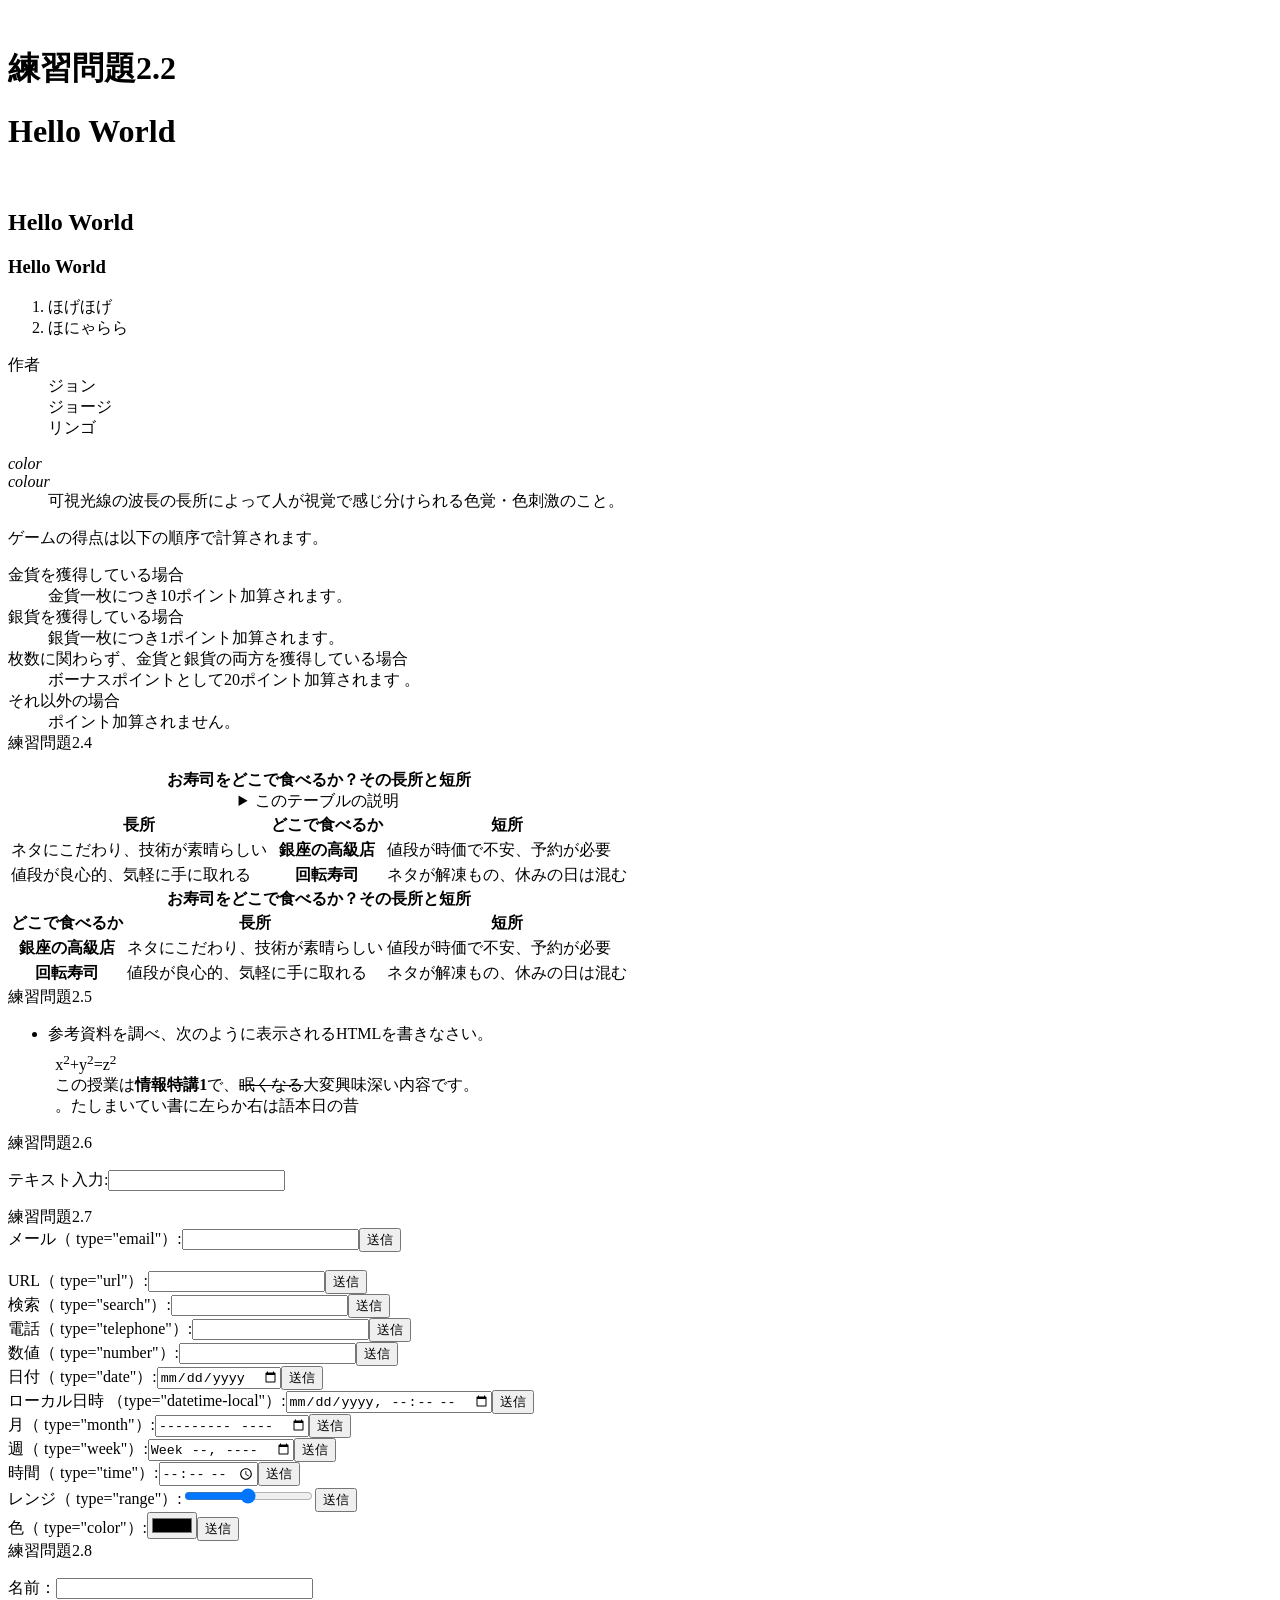
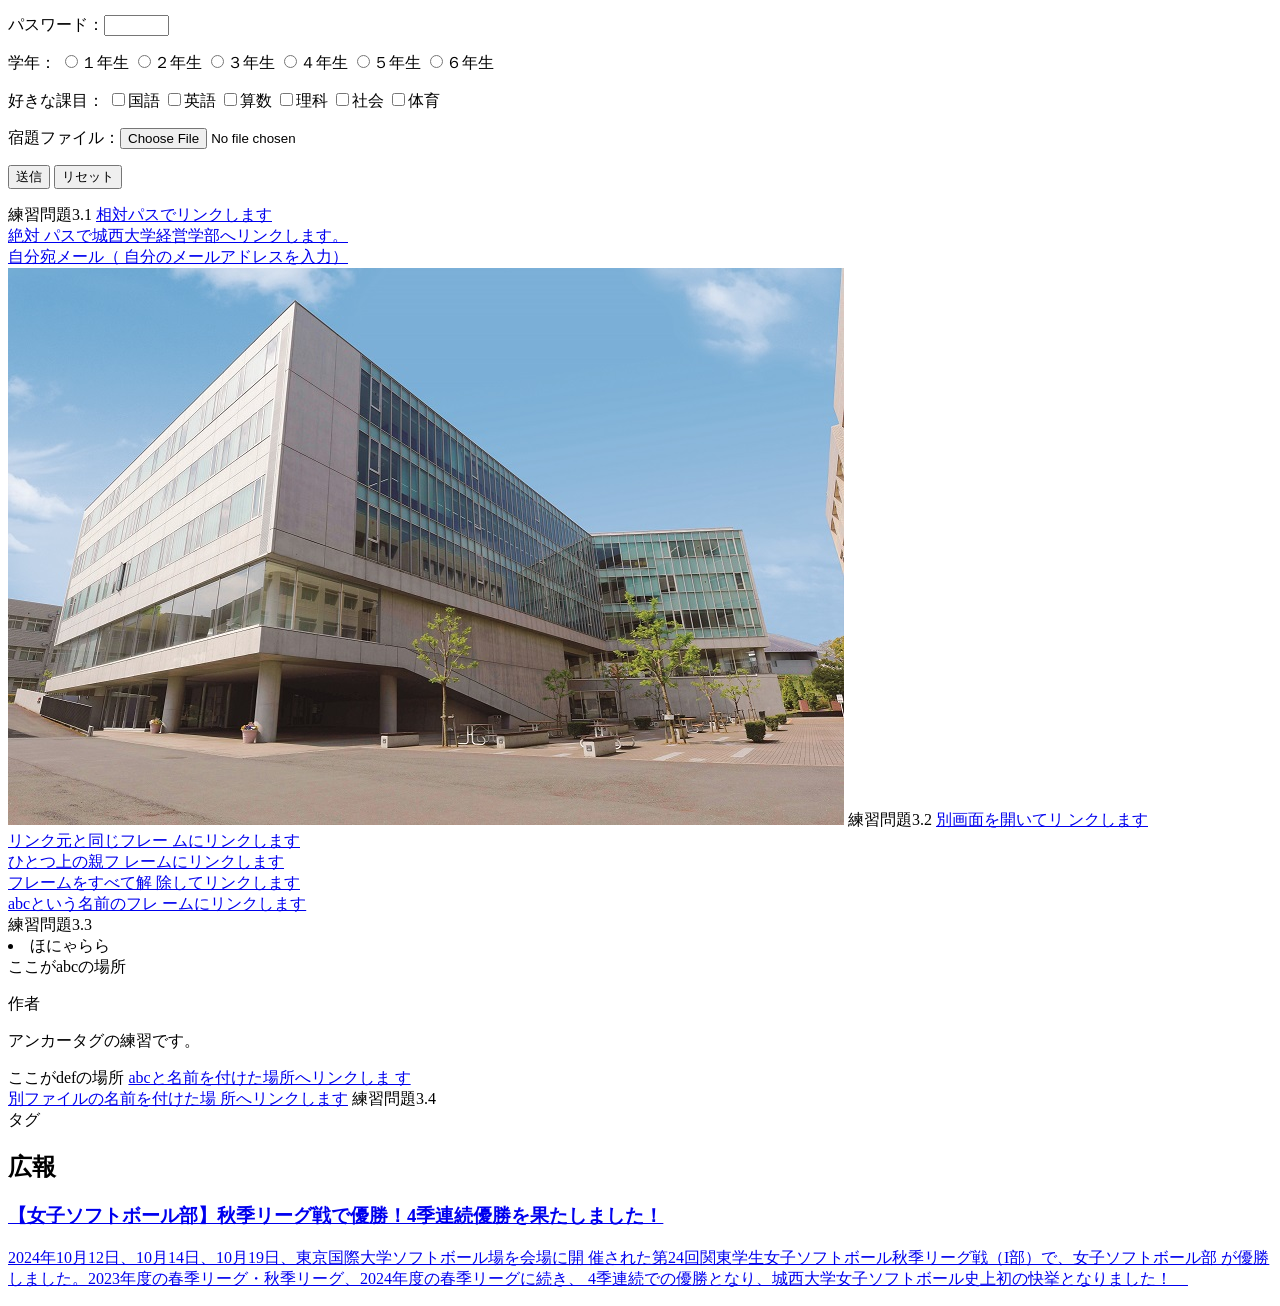
==== index.html @ 6200f210 "Update index.html" ====
<!DOCTYPE html>

<html lang="ja">

<head>

<meta charset="UTF-8">

    <title>Web開発の練習1</title>

</head>

  <body><!--文字の大きさの練習-->
<h1>練習問題2.2</h1>
    <h1>Hello World</h1>
  <h2>Hello World</h2>
<h3>Hello World</h3>
    <ol>
      <li>ほげほげ</li>
      <li>ほにゃらら</li>
  
    </ol>
      <dl>
<dt>作者</dt>    
<dd>ジョン</dd>
<dd>ジョージ</dd>
<dd>リンゴ</dd>
</dl>  
      
<dl>  
<dt lang="ja><dfn>色</dfn></dt>
<dt lang="en-US"><dfn>color</dfn></dt>
<dt lang="en-GB"><dfn>colour</dfn></dt>
<dd>可視光線の波長の長所によって人が視覚で感じ分けられる色覚・色刺激のこと。</dd>
</dl>
<p>ゲームの得点は以下の順序で計算されます。
</p>
<dl>
<dt>金貨を獲得している場合</dt>
<dd>金貨一枚につき10ポイント加算されます。
</dd>
<dt>銀貨を獲得している場合</dt>
<dd>銀貨一枚につき1ポイント加算されます。</dd>
<dt>枚数に関わらず、金貨と銀貨の両方を獲得している場合</dt>
<dd>ボーナスポイントとして20ポイント加算されます
    。</dd>
<dt>それ以外の場合</dt>
<dd>ポイント加算されません。</dd>
    
 <hl>練習問題2.4</hl>   
</dl> 
<table>
<caption>
<strong>お寿司をどこで食べるか？その長所と短所</strong>
<details>
<summary>このテーブルの説明</summary>
<p>以下のテーブルでは、2番目のカラムに寿司店のタイプが入れられ
ています。その左側にそのようなタイプのお店でお寿司を食べる場合
の長所が、右側に短所が入れられています。</p>
</details>
</caption>
<thead>
<tr><th>長所</th><th>どこで食べるか</th><th>短所</th></tr>
</thead>
<tbody>
<tr><td>ネタにこだわり、技術が素晴らしい</td><th>銀座の高級店
</th><td>値段が時価で不安、予約が必要</td></tr>
<tr><td>値段が良心的、気軽に手に取れる</td><th>回転寿司
</th><td>ネタが解凍もの、休みの日は混む</td></tr>
</tbody>
 </table>
<table>
<caption>
<strong>お寿司をどこで食べるか？その長所と短所</strong>
</caption>
<thead>
<tr><th>どこで食べるか</th><th>長所</th><th>短所
</th></tr>
</thead>
<tbody>
<tr><th>銀座の高級店</th><td>ネタにこだわり、技術が素晴らしい</td><td>値段が時価で不安、予約が必要</td></tr>
<tr><th>回転寿司</th><td>値段が良心的、気軽に手に取れる</td><td>ネタが解凍もの、休みの日は混む</td></tr>
</tbody>
</table>
      
<hl>練習問題2.5</hl>
<ul>
<li>参考資料を調べ、次のように表示されるHTMLを書きなさい。
<p
style="margin:1ex">x<sup>2</sup>+y<sup>2</sup>=z<sup>2</sup>    
<br>    
この授業は<b>情報特講1</b>で、<s>眠くなる</s>大変興味深い内容です。<br>
<bdo dir="rtl">昔の日本語は右から左に書いていました。</bdo></p>
</li>
</ul>
<!DOCTYPE html>
<html lang-"ja">
<head>
<meta charest="utf-8">
    
<litle>練習問題2.6</litle>   
</head>
<body>
<p>テキスト入力:<input type="text"></p>
    
<hl>練習問題2.7</hl>
<form action="xxx.php" method="post"><label>メール（
type="email"）:<input type="email" 
name="email"></label><input type="submit" value="送信
"></form>
<br>
<form action="xxx.php" method="post"><label>URL（
type="url"）:<input type="url" name="url"></label><input 
type="submit" value="送信"></form>
<form action="xxx.php" method="post"><label>検索（
type="search"）:<input type="search" 
name="search"></label><input type="submit" value="送信
"></form>
<form action="xxx.php" method="post"><label>電話（
type="telephone"）:<input type="tel" 
name="tel"></label><input type="submit" value="送信
"></form>
<form action="xxx.php" method="post"><label>数値（
type="number"）:<input type="number" 
name="number"></label><input type="submit" value="送信
"></form>
<form action="xxx.php" method="post"><label>日付（
type="date"）:<input type="date" 
name="date"></label><input type="submit" value="送信
"></form>
<form action="xxx.php" method="post"><label>ローカル日時
（type="datetime-local"）:<input type="datetime-local" 
name="datetime-local"></label><input type="submit" 
value="送信"></form>
<form action="xxx.php" method="post"><label>月（
type="month"）:<input type="month" 
name="month"></label><input type="submit" value="送信
"></form>
<form action="xxx.php" method="post"><label>週（
type="week"）:<input type="week" 
name="week"></label><input type="submit" value="送信
"></form>
<form action="xxx.php" method="post"><label>時間（
type="time"）:<input type="time" 
name="time"></label><input type="submit" value="送信
"></form>
<form action="xxx.php" method="post"><label>レンジ（
type="range"）:<input type="range" 
name="range"></label><input type="submit" value="送信
"></form>
<form action="xxx.php" method="post"><label>色（
type="color"）:<input type="color" 
name="color"></label><input type="submit" value="送信
"></form>
    
<hl>練習問題2.8</hl>
<p><label>名前：<input type="text" name="name" size="30" maxlength="20"></label></p>
<p><label>パスワード：<input type="password" name="pass" size="6" 
maxlength="4"></label></p>
<p>学年：
<label><input type="radio" name="gakunen" value="1">１年生</label>
<label><input type="radio" name="gakunen" value="2">２年生</label>
<label><input type="radio" name="gakunen" value="3">３年生</label>
<label><input type="radio" name="gakunen" value="4">４年生</label>
<label><input type="radio" name="gakunen" value="5">５年生</label>
<label><input type="radio" name="gakunen" value="6">６年生</label>
</p>
<p>好きな課目：
<label><input type="checkbox" name="kamoku" value="kokugo">国語</label>
<label><input type="checkbox" name="kamoku" value="eigo">英語</label>
<label><input type="checkbox" name="kamoku" value="sansu">算数</label>
<label><input type="checkbox" name="kamoku" value="rika">理科</label>
<label><input type="checkbox" name="kamoku" value="syakai">社会</label>
<label><input type="checkbox" name="kamoku" value="taiiku">体育</label>
</p>
<p><label>宿題ファイル：<input type="file" name="syukudai"></label></p>
<p>
<input type="submit" value="送信">
<input type="reset" value="リセット">
</p> 

<hl>練習問題3.1</hl>
<a href="a.html">相対パスでリンクします</a><br>
<a href=https://www.josai.ac.jp/management/>絶対
パスで城西大学経営学部へリンクします。</a><br>
<a href="mailto:zm26218@josai.ac.jp">自分宛メール（
自分のメールアドレスを入力）</a><br>
<a href="https://www.josai.ac.jp/management/">
<img src="./image/keiei_small.jpg" alt=“城西大学経営
学部"></a>
    
<hl>練習問題3.2</hl>
<a href="a.html" target="_blank">別画面を開いてリ
ンクします</a><br>
<a href="a.html" target="_self">リンク元と同じフレー
ムにリンクします</a><br>
<a href="a.html" target="_parent">ひとつ上の親フ
レームにリンクします</a><br>
<a href="a.html" target="_top">フレームをすべて解
除してリンクします</a><br>
<a href="a.html" target="abc">abcという名前のフレ
ームにリンクします</a><br>
    
<hl>練習問題3.3</hl>
<li>ほにゃらら</li>
 </ol>
<a id="abc">ここがabcの場所</a>
 <dl>
 <dt>作者</dt>
<p>アンカータグの練習です。</p>
 
<a id="def">ここがdefの場所</a>
<a href="#abc">abcと名前を付けた場所へリンクしま
す</a><br>
<a href="a.html#def">別ファイルの名前を付けた場
所へリンクします</a>  
     

<hl>練習問題3.4</hl>
<aside class="ad">
<a>タグ
<h1>広報</h1>
<a href="https://www.josai.ac.jp/tjp/news/nid00000293/">
<section>
<h1> 【女子ソフトボール部】秋季リーグ戦で優勝！4季連続優勝を果たしました！
</h1>
<p>2024年10月12日、10月14日、10月19日、東京国際大学ソフトボール場を会場に開
催された第24回関東学生女子ソフトボール秋季リーグ戦（I部）で、女子ソフトボール部
が優勝しました。2023年度の春季リーグ・秋季リーグ、2024年度の春季リーグに続き、
4季連続での優勝となり、城西大学女子ソフトボール史上初の快挙となりました！


     


    

    
 </body>
  </html>
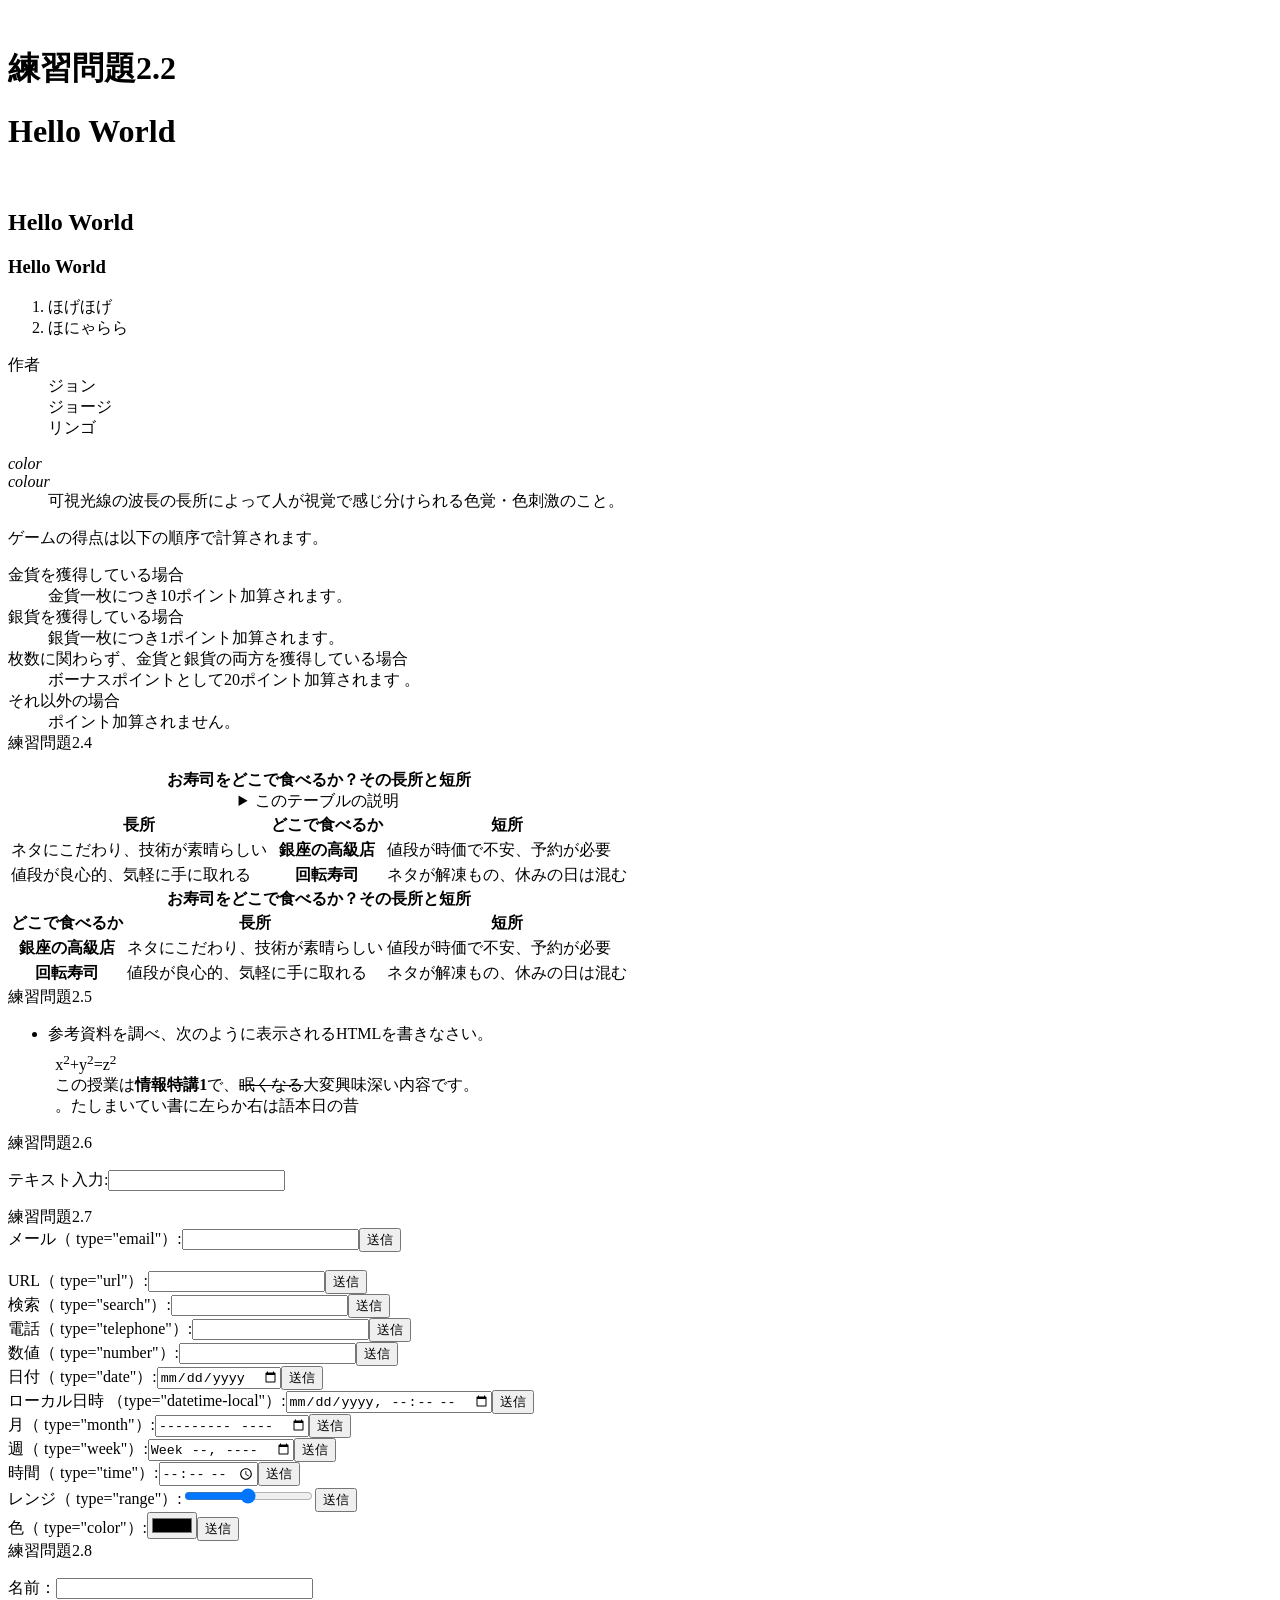
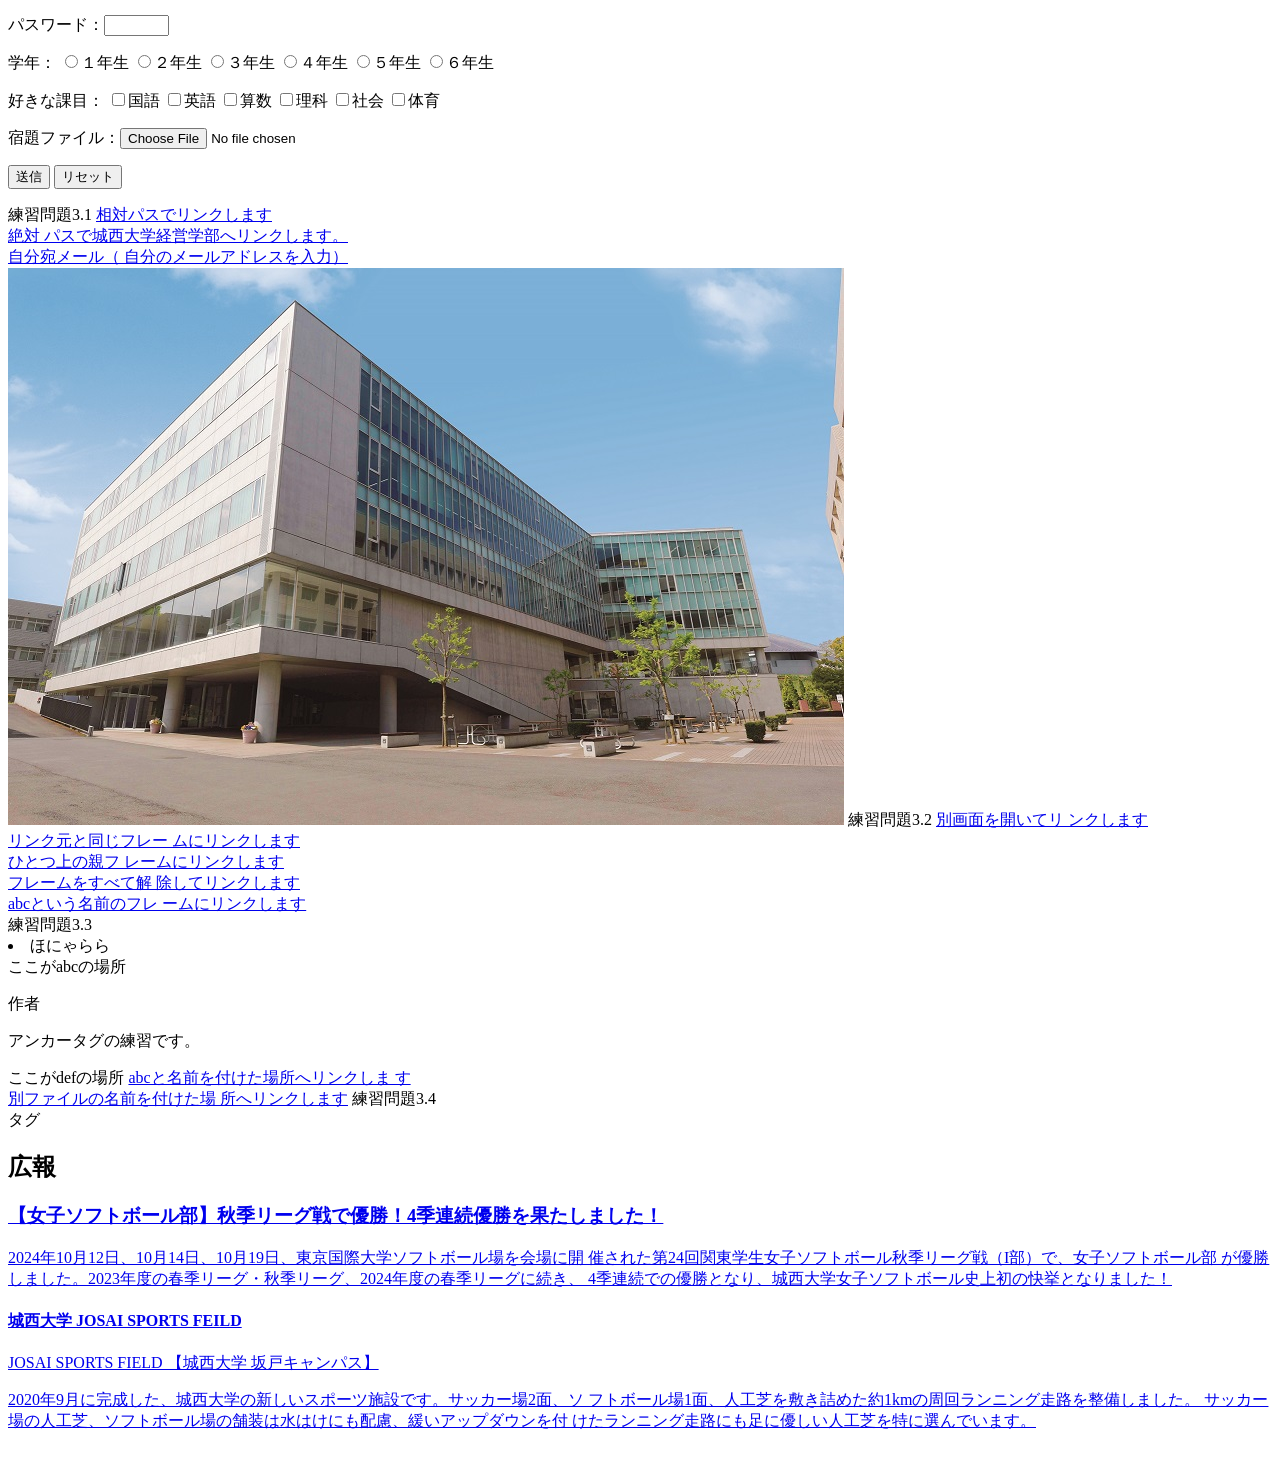
==== commit 4b584b93: "Update index.html" ====
--- a/index.html
+++ b/index.html
@@ -228,7 +228,16 @@
 催された第24回関東学生女子ソフトボール秋季リーグ戦（I部）で、女子ソフトボール部
 が優勝しました。2023年度の春季リーグ・秋季リーグ、2024年度の春季リーグに続き、
 4季連続での優勝となり、城西大学女子ソフトボール史上初の快挙となりました！
-
+<a href="https://www.josai.ac.jp/about/facility/shimokawara/">
+<section>
+<h1>城西大学 JOSAI SPORTS FEILD </h1>
+<p> JOSAI SPORTS FIELD 【城西大学 坂戸キャンパス】</p>
+<p> 2020年9月に完成した、城西大学の新しいスポーツ施設です。サッカー場2面、ソ
+フトボール場1面、人工芝を敷き詰めた約1kmの周回ランニング走路を整備しました。
+サッカー場の人工芝、ソフトボール場の舗装は水はけにも配慮、緩いアップダウンを付
+けたランニング走路にも足に優しい人工芝を特に選んでいます。 </p>
+</section></a>
+</aside>
 
      
 
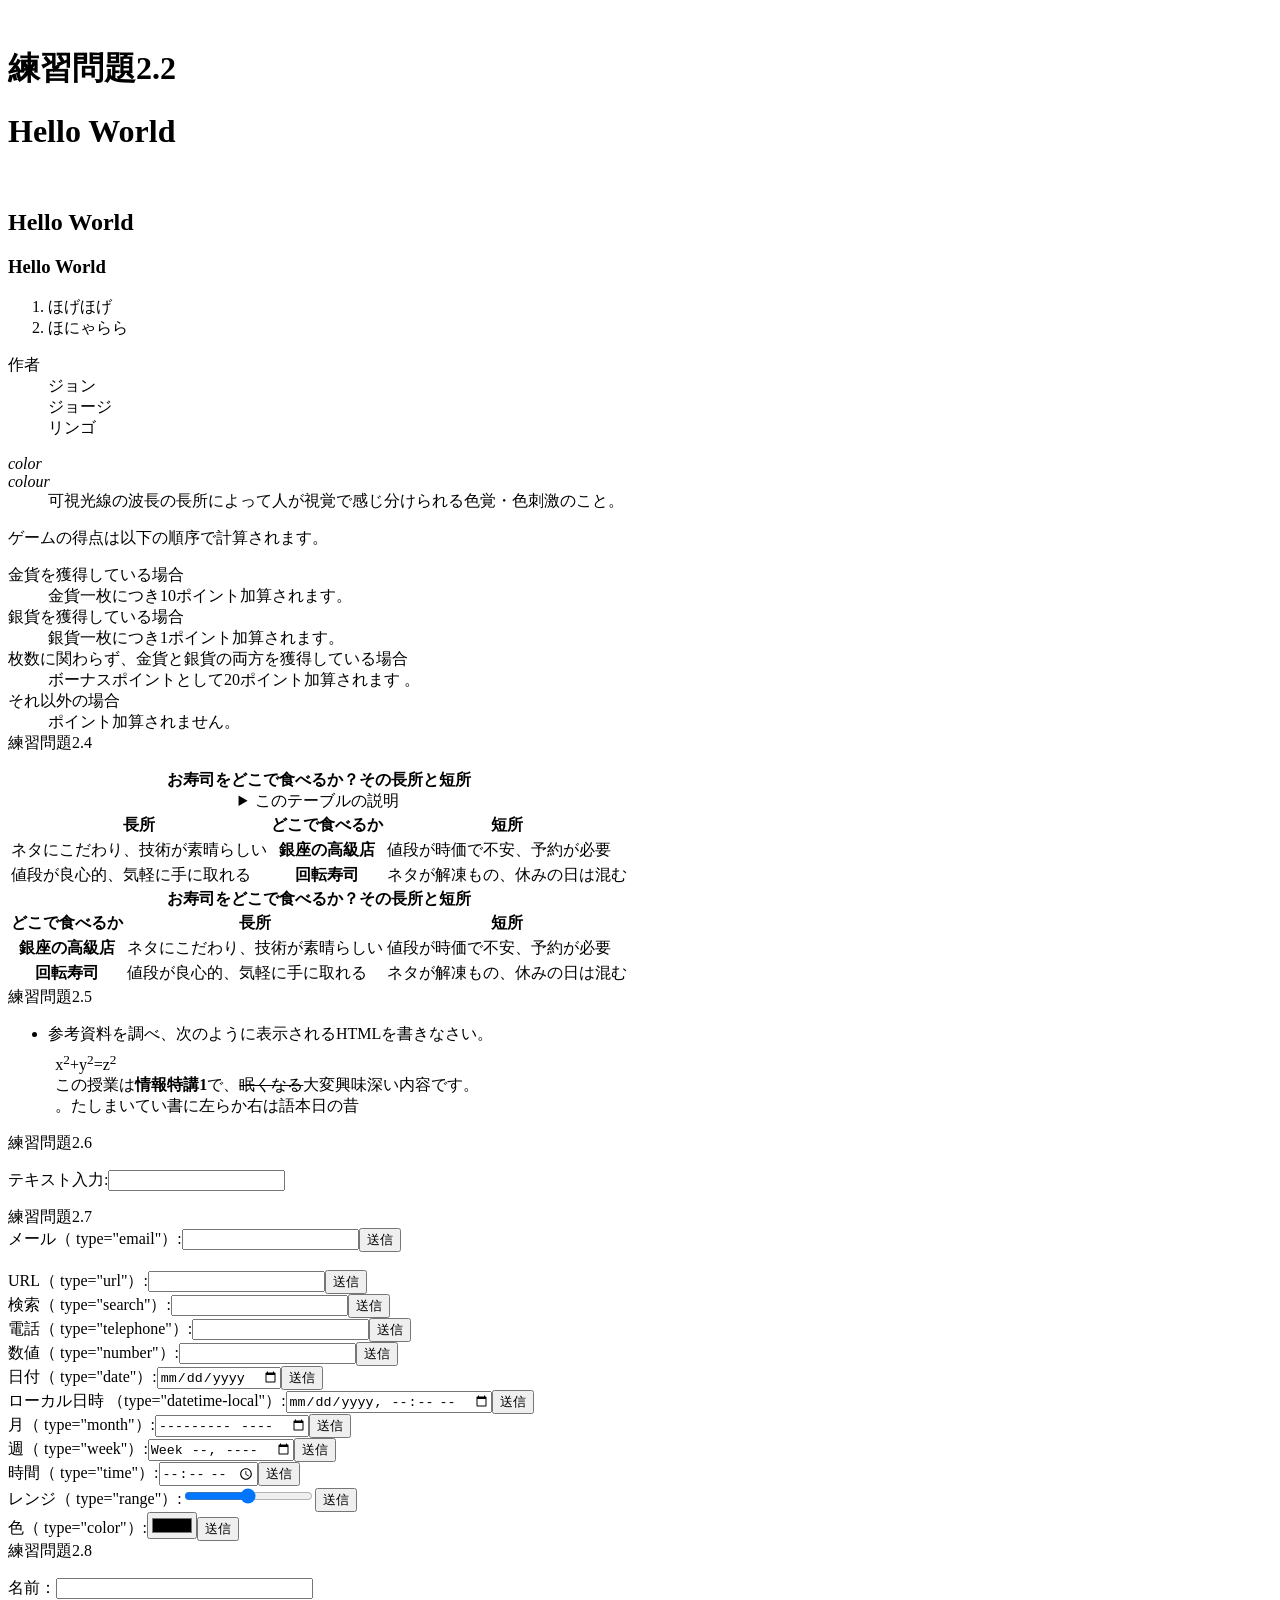
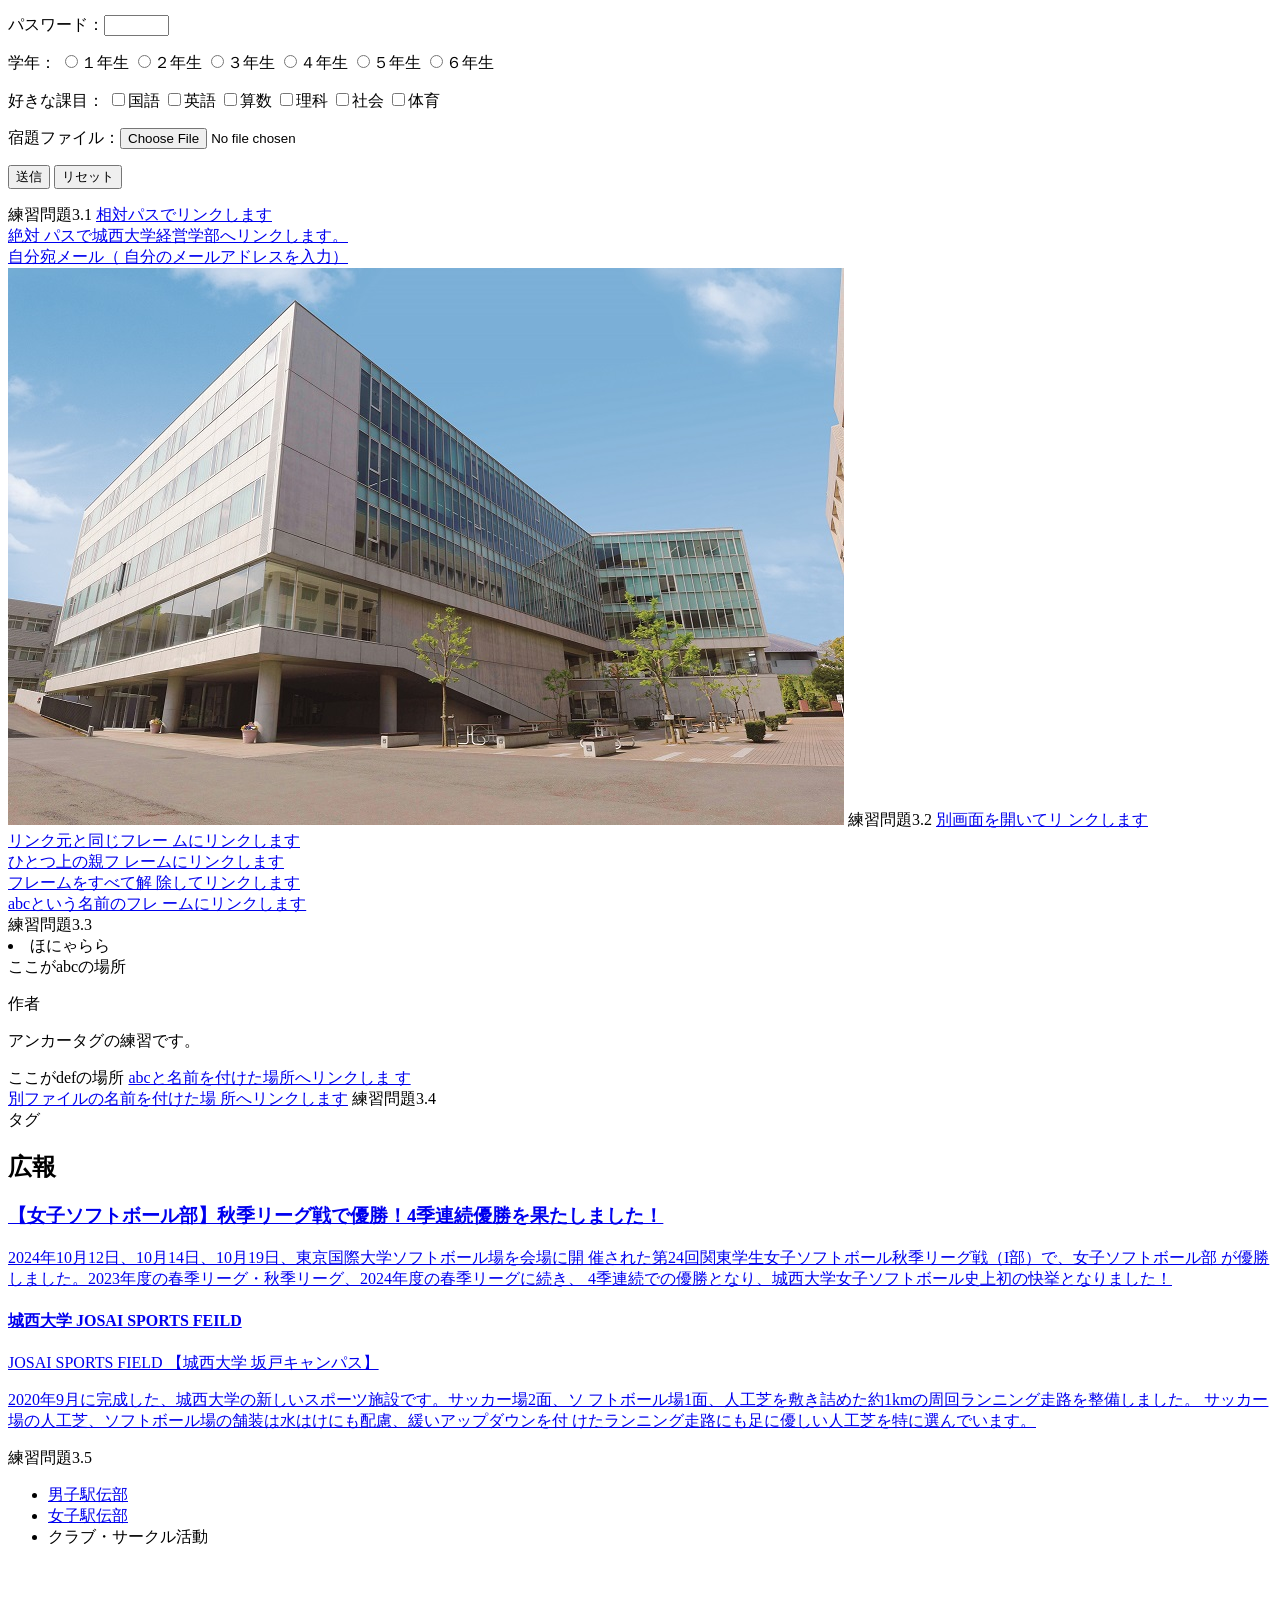
==== commit efe65e73: "Update index.html" ====
--- a/index.html
+++ b/index.html
@@ -239,7 +239,14 @@
 </section></a>
 </aside>
 
-     
+<hl>練習問題3.5</hl>    
+ <nav>
+<ul>
+<li><a href="https://www.josai.ac.jp/tjp/club/dansiekiden/">男子駅伝部</a></li>
+<li><a href="https://www.josai.ac.jp/tjp/club/josiekiden/">女子駅伝部</a></li>                                                                     </li>
+<li><a>クラブ・サークル活動</a></li>
+</ul>    
+ </nav>    
 
 
     
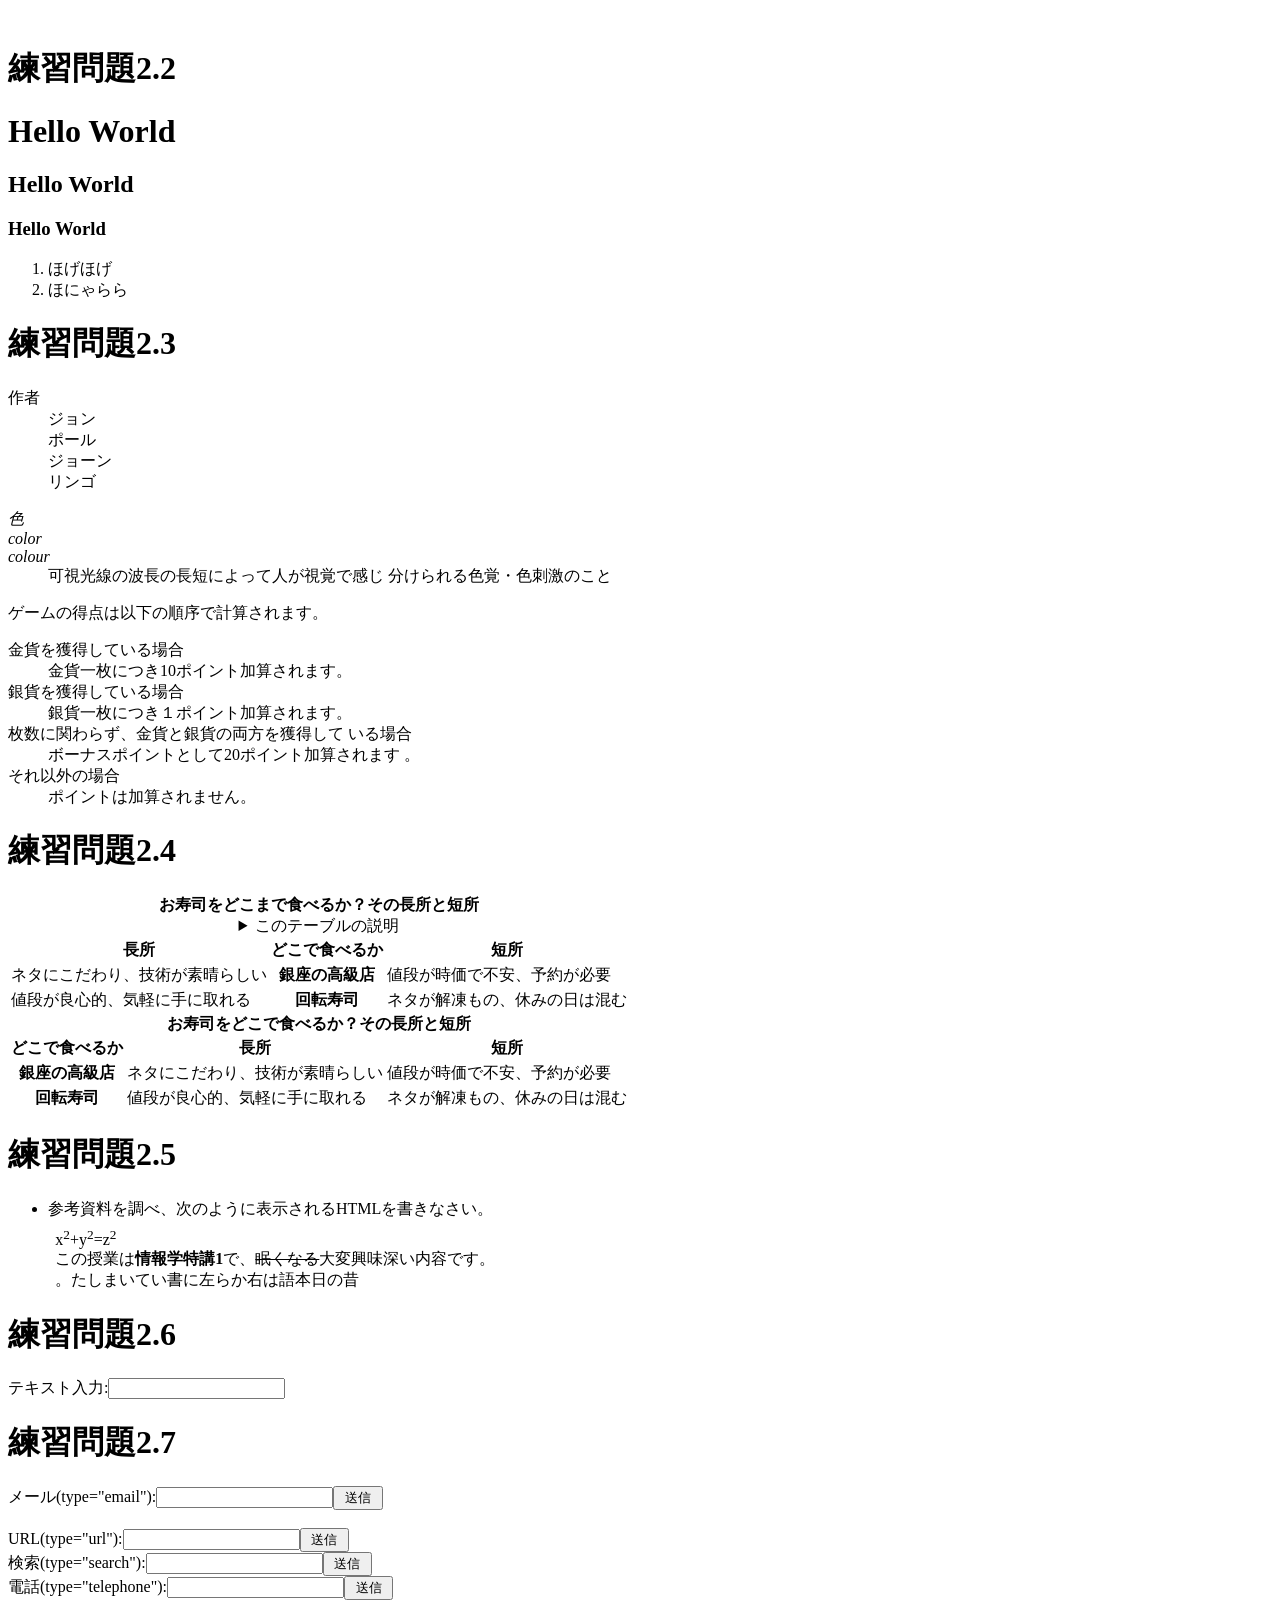
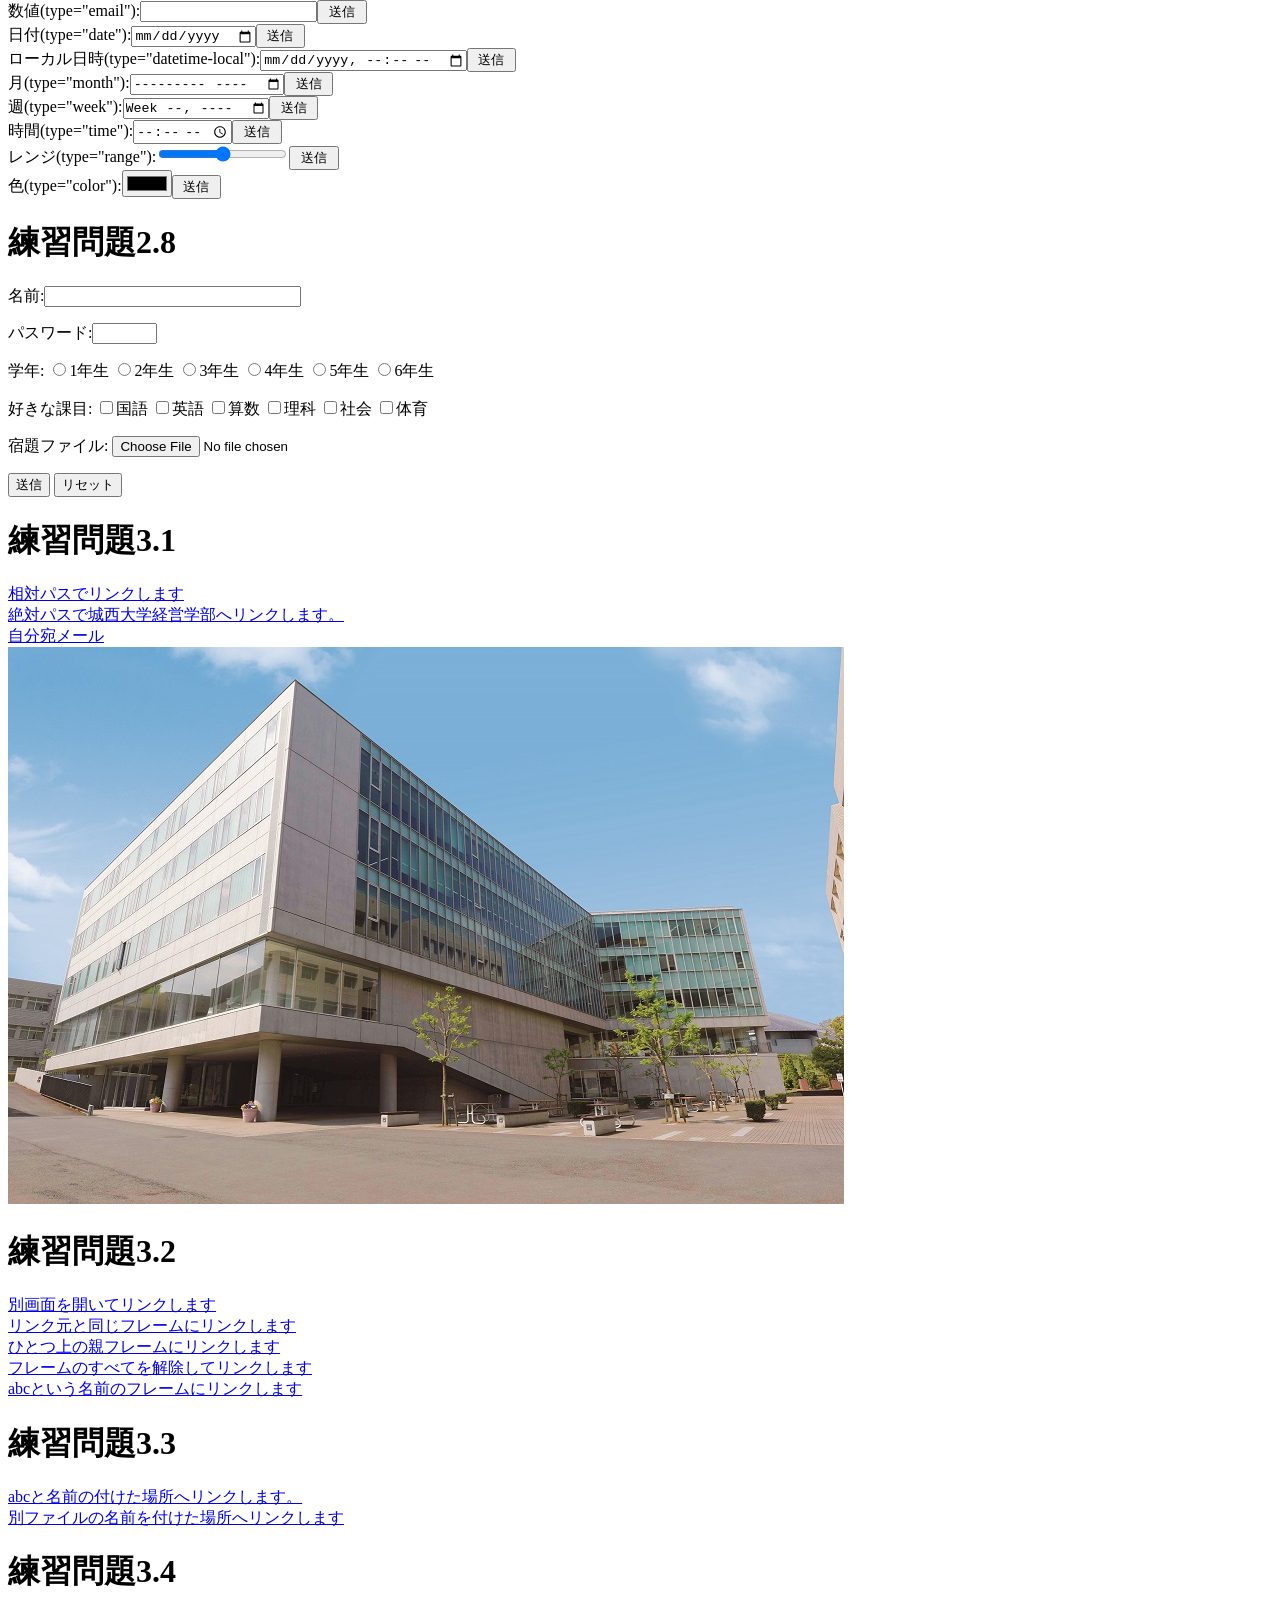
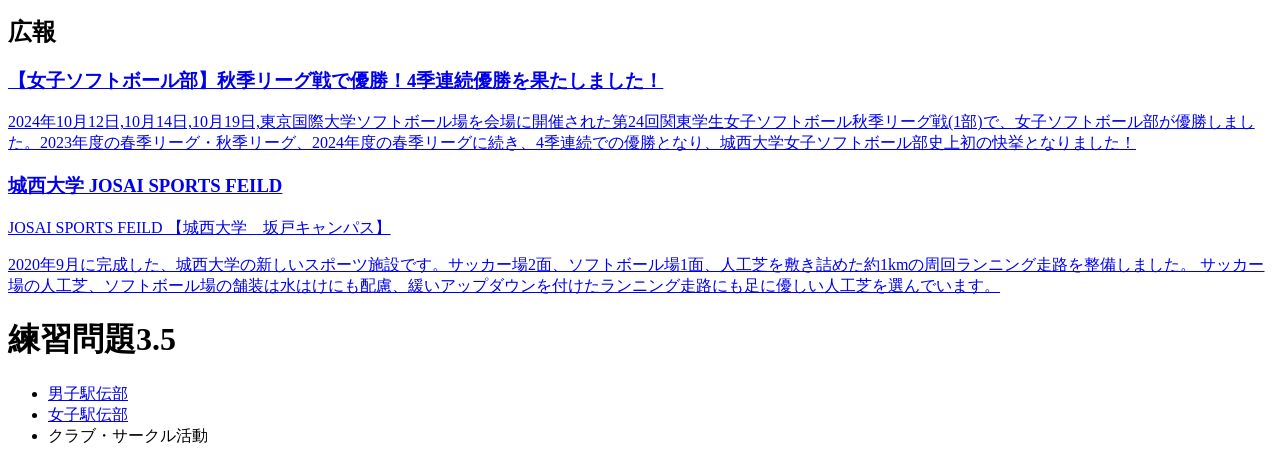
==== commit 71862d8d: "Update index.html" ====
--- a/index.html
+++ b/index.html
@@ -5,167 +5,127 @@
 <head>
 
 <meta charset="UTF-8">
-
+<title>Web開発の練習2024</title>
+<link rel="stylesheet" href="mystyle.css"></head>
     <title>Web開発の練習1</title>
 
 </head>
 
   <body><!--文字の大きさの練習-->
-<h1>練習問題2.2</h1>
+    <h1>練習問題2.2</h1>
     <h1>Hello World</h1>
-  <h2>Hello World</h2>
-<h3>Hello World</h3>
+    <h2>Hello World</h2>
+    <h3>Hello World</h3>
     <ol>
       <li>ほげほげ</li>
       <li>ほにゃらら</li>
-  
+
+       
     </ol>
-      <dl>
-<dt>作者</dt>    
-<dd>ジョン</dd>
-<dd>ジョージ</dd>
-<dd>リンゴ</dd>
-</dl>  
-      
-<dl>  
-<dt lang="ja><dfn>色</dfn></dt>
-<dt lang="en-US"><dfn>color</dfn></dt>
-<dt lang="en-GB"><dfn>colour</dfn></dt>
-<dd>可視光線の波長の長所によって人が視覚で感じ分けられる色覚・色刺激のこと。</dd>
-</dl>
-<p>ゲームの得点は以下の順序で計算されます。
-</p>
-<dl>
-<dt>金貨を獲得している場合</dt>
-<dd>金貨一枚につき10ポイント加算されます。
-</dd>
-<dt>銀貨を獲得している場合</dt>
-<dd>銀貨一枚につき1ポイント加算されます。</dd>
-<dt>枚数に関わらず、金貨と銀貨の両方を獲得している場合</dt>
-<dd>ボーナスポイントとして20ポイント加算されます
+     
+    <h1>練習問題2.3</h1>
+    <dl>
+    <dt>作者</dt>
+    <dd>ジョン</dd>
+    <dd>ポール</dd>
+    <dd>ジョーン</dd>
+    <dd>リンゴ</dd>
+    </dl>
+    <dl>
+    <dt lang="ja"><dfn>色</dfn></dt>
+    <dt lang="en-US"><dfn>color</dfn></dt>
+    <dt lang="en-GB"><dfn>colour</dfn></dt>
+    <dd>可視光線の波長の長短によって人が視覚で感じ
+    分けられる色覚・色刺激のこと</dd>
+    </dl>
+    <p>ゲームの得点は以下の順序で計算されます。
+    </p>
+    <dl>
+    <dt>金貨を獲得している場合</dt>
+    <dd>金貨一枚につき10ポイント加算されます。
+    </dd>
+    <dt>銀貨を獲得している場合</dt>
+    <dd>銀貨一枚につき１ポイント加算されます。</dd>
+    <dt>枚数に関わらず、金貨と銀貨の両方を獲得して
+    いる場合</dt>
+    <dd>ボーナスポイントとして20ポイント加算されます
     。</dd>
-<dt>それ以外の場合</dt>
-<dd>ポイント加算されません。</dd>
-    
- <hl>練習問題2.4</hl>   
-</dl> 
-<table>
-<caption>
-<strong>お寿司をどこで食べるか？その長所と短所</strong>
-<details>
-<summary>このテーブルの説明</summary>
-<p>以下のテーブルでは、2番目のカラムに寿司店のタイプが入れられ
-ています。その左側にそのようなタイプのお店でお寿司を食べる場合
-の長所が、右側に短所が入れられています。</p>
-</details>
-</caption>
-<thead>
-<tr><th>長所</th><th>どこで食べるか</th><th>短所</th></tr>
-</thead>
-<tbody>
-<tr><td>ネタにこだわり、技術が素晴らしい</td><th>銀座の高級店
-</th><td>値段が時価で不安、予約が必要</td></tr>
-<tr><td>値段が良心的、気軽に手に取れる</td><th>回転寿司
-</th><td>ネタが解凍もの、休みの日は混む</td></tr>
-</tbody>
- </table>
-<table>
-<caption>
-<strong>お寿司をどこで食べるか？その長所と短所</strong>
-</caption>
-<thead>
-<tr><th>どこで食べるか</th><th>長所</th><th>短所
-</th></tr>
-</thead>
-<tbody>
-<tr><th>銀座の高級店</th><td>ネタにこだわり、技術が素晴らしい</td><td>値段が時価で不安、予約が必要</td></tr>
-<tr><th>回転寿司</th><td>値段が良心的、気軽に手に取れる</td><td>ネタが解凍もの、休みの日は混む</td></tr>
-</tbody>
-</table>
-      
-<hl>練習問題2.5</hl>
+    <dt>それ以外の場合</dt>
+    <dd>ポイントは加算されません。</dd>
+    </dl>
+     
+    <h1>練習問題2.4</h1>
+    <table>
+    <caption>
+    <strong>お寿司をどこまで食べるか？その長所と短所</strong>  
+    <details>
+    <summary>このテーブルの説明</summary>
+    <p>以下のテーブルでは、2番目のカラムに寿司店のタイプが入れられています。その左側にそのようなタイプのお店でお寿司を食べる場合の長所が、右側に短所が入れられています。</p>
+    </details>
+    </caption>
+    <thead>
+    <tr><th class="important">長所</th><th>どこで食べるか</th><th>短所</th></tr>
+    </thead>
+    <tbody>
+    <tr><td>ネタにこだわり、技術が素晴らしい</td><th>銀座の高級店</th><td>値段が時価で不安、予約が必要</td></tr>
+    <tr><td>値段が良心的、気軽に手に取れる</td><th>回転寿司</th><td>ネタが解凍もの、休みの日は混む</td></tr>
+    </tbody>
+    </table>
+    <table>
+    <caption>
+    <strong>お寿司をどこで食べるか？その長所と短所</strong>
+    </caption>
+    <thead>
+    <tr><th>どこで食べるか</th><th>長所</th><th>短所
+    </th></tr>
+    </thead>
+    <tbody>
+    <tr><th>銀座の高級店</th><td>ネタにこだわり、技術が素晴らしい</td><td>値段が時価で不安、予約が必要</td></tr>
+    <tr><th>回転寿司</th><td>値段が良心的、気軽に手に取れる</td><td>ネタが解凍もの、休みの日は混む</td></tr>
+    </tbody>
+    </table>
+    <h1>練習問題2.5</h1>
 <ul>
 <li>参考資料を調べ、次のように表示されるHTMLを書きなさい。
 <p
-style="margin:1ex">x<sup>2</sup>+y<sup>2</sup>=z<sup>2</sup>    
-<br>    
-この授業は<b>情報特講1</b>で、<s>眠くなる</s>大変興味深い内容です。<br>
+style="margin:1ex">x<sup>2</sup>+y<sup>2</sup>=z<sup>2</sup>
+<br>
+この授業は<b>情報学特講1</b>で、<s>眠くなる</s>大変興味深い内容です。<br>
 <bdo dir="rtl">昔の日本語は右から左に書いていました。</bdo></p>
 </li>
 </ul>
-<!DOCTYPE html>
-<html lang-"ja">
-<head>
-<meta charest="utf-8">
-    
-<litle>練習問題2.6</litle>   
-</head>
-<body>
+<h1>練習問題2.6</h1>
 <p>テキスト入力:<input type="text"></p>
-    
-<hl>練習問題2.7</hl>
-<form action="xxx.php" method="post"><label>メール（
-type="email"）:<input type="email" 
-name="email"></label><input type="submit" value="送信
-"></form>
+<h1>練習問題2.7</h1>
+<form action="xxx.php" method="post"><label>メール(type="email"):<input type="email"></label><input type="submit" value=" 送信 "></form>
 <br>
-<form action="xxx.php" method="post"><label>URL（
-type="url"）:<input type="url" name="url"></label><input 
-type="submit" value="送信"></form>
-<form action="xxx.php" method="post"><label>検索（
-type="search"）:<input type="search" 
-name="search"></label><input type="submit" value="送信
-"></form>
-<form action="xxx.php" method="post"><label>電話（
-type="telephone"）:<input type="tel" 
-name="tel"></label><input type="submit" value="送信
-"></form>
-<form action="xxx.php" method="post"><label>数値（
-type="number"）:<input type="number" 
-name="number"></label><input type="submit" value="送信
-"></form>
-<form action="xxx.php" method="post"><label>日付（
-type="date"）:<input type="date" 
-name="date"></label><input type="submit" value="送信
-"></form>
-<form action="xxx.php" method="post"><label>ローカル日時
-（type="datetime-local"）:<input type="datetime-local" 
-name="datetime-local"></label><input type="submit" 
-value="送信"></form>
-<form action="xxx.php" method="post"><label>月（
-type="month"）:<input type="month" 
-name="month"></label><input type="submit" value="送信
-"></form>
-<form action="xxx.php" method="post"><label>週（
-type="week"）:<input type="week" 
-name="week"></label><input type="submit" value="送信
-"></form>
-<form action="xxx.php" method="post"><label>時間（
-type="time"）:<input type="time" 
-name="time"></label><input type="submit" value="送信
-"></form>
-<form action="xxx.php" method="post"><label>レンジ（
-type="range"）:<input type="range" 
-name="range"></label><input type="submit" value="送信
-"></form>
-<form action="xxx.php" method="post"><label>色（
-type="color"）:<input type="color" 
-name="color"></label><input type="submit" value="送信
-"></form>
-    
-<hl>練習問題2.8</hl>
-<p><label>名前：<input type="text" name="name" size="30" maxlength="20"></label></p>
-<p><label>パスワード：<input type="password" name="pass" size="6" 
-maxlength="4"></label></p>
-<p>学年：
-<label><input type="radio" name="gakunen" value="1">１年生</label>
-<label><input type="radio" name="gakunen" value="2">２年生</label>
-<label><input type="radio" name="gakunen" value="3">３年生</label>
-<label><input type="radio" name="gakunen" value="4">４年生</label>
-<label><input type="radio" name="gakunen" value="5">５年生</label>
-<label><input type="radio" name="gakunen" value="6">６年生</label>
+<form action="xxx.php" method="post"><label>URL(type="url"):<input type="url"></label><input type="submit" value=" 送信 "></form>
+<form action="xxx.php" method="post"><label>検索(type="search"):<input type="search"></label><input type="submit" value=" 送信 "></form>
+<form action="xxx.php" method="post"><label>電話(type="telephone"):<input type="tel"></label><input type="submit" value=" 送信 "></form>
+<form action="xxx.php" method="post"><label>数値(type="email"):<input type="number"></label><input type="submit" value=" 送信 "></form>
+<form action="xxx.php" method="post"><label>日付(type="date"):<input type="date"></label><input type="submit" value=" 送信 "></form>
+<form action="xxx.php" method="post"><label>ローカル日時(type="datetime-local"):<input type="datetime-local"></label><input type="submit" value=" 送信 "></form>
+<form action="xxx.php" method="post"><label>月(type="month"):<input type="month"></label><input type="submit" value=" 送信 "></form>
+<form action="xxx.php" method="post"><label>週(type="week"):<input type="week"></label><input type="submit" value=" 送信 "></form>
+<form action="xxx.php" method="post"><label>時間(type="time"):<input type="time"></label><input type="submit" value=" 送信 "></form>
+<form action="xxx.php" method="post"><label>レンジ(type="range"):<input type="range"></label><input type="submit" value=" 送信 "></form>
+<form action="xxx.php" method="post"><label>色(type="color"):<input type="color"></label><input type="submit" value=" 送信 "></form>
+<h1>練習問題2.8</h1>
+<p>
+<label>名前:<input type="text" name="name" size="30" maxlength="20"></label></p>
+<p>
+<label>パスワード:<input type="password" name="pass" size="6" maxlength="4">
+</label>
 </p>
-<p>好きな課目：
+<p>学年:
+<label><input type="radio" name="gakunen" value="1">1年生</label>
+<label><input type="radio" name="gakunen" value="2">2年生</label>
+<label><input type="radio" name="gakunen" value="3">3年生</label>
+<label><input type="radio" name="gakunen" value="4">4年生</label>
+<label><input type="radio" name="gakunen" value="5">5年生</label>
+<label><input type="radio" name="gakunen" value="6">6年生</label>
+</p>
+<p>好きな課目:
 <label><input type="checkbox" name="kamoku" value="kokugo">国語</label>
 <label><input type="checkbox" name="kamoku" value="eigo">英語</label>
 <label><input type="checkbox" name="kamoku" value="sansu">算数</label>
@@ -173,84 +133,54 @@
 <label><input type="checkbox" name="kamoku" value="syakai">社会</label>
 <label><input type="checkbox" name="kamoku" value="taiiku">体育</label>
 </p>
-<p><label>宿題ファイル：<input type="file" name="syukudai"></label></p>
+<p>
+<label>宿題ファイル:
+<input type="file" name="syukudai">
+</label>
+</p>
 <p>
 <input type="submit" value="送信">
 <input type="reset" value="リセット">
-</p> 
-
-<hl>練習問題3.1</hl>
+</p>
+<h1>練習問題3.1</h1>
 <a href="a.html">相対パスでリンクします</a><br>
-<a href=https://www.josai.ac.jp/management/>絶対
-パスで城西大学経営学部へリンクします。</a><br>
-<a href="mailto:zm26218@josai.ac.jp">自分宛メール（
-自分のメールアドレスを入力）</a><br>
+<a href=https://www.josai.ac.jp/management/>絶対パスで城西大学経営学部へリンクします。</a><br>
+<a href="mailto:zm24374@josai.ac.jp">自分宛メール</a><br>
 <a href="https://www.josai.ac.jp/management/">
-<img src="./image/keiei_small.jpg" alt=“城西大学経営
-学部"></a>
-    
-<hl>練習問題3.2</hl>
-<a href="a.html" target="_blank">別画面を開いてリ
-ンクします</a><br>
-<a href="a.html" target="_self">リンク元と同じフレー
-ムにリンクします</a><br>
-<a href="a.html" target="_parent">ひとつ上の親フ
-レームにリンクします</a><br>
-<a href="a.html" target="_top">フレームをすべて解
-除してリンクします</a><br>
-<a href="a.html" target="abc">abcという名前のフレ
-ームにリンクします</a><br>
-    
-<hl>練習問題3.3</hl>
-<li>ほにゃらら</li>
- </ol>
-<a id="abc">ここがabcの場所</a>
- <dl>
- <dt>作者</dt>
-<p>アンカータグの練習です。</p>
- 
-<a id="def">ここがdefの場所</a>
-<a href="#abc">abcと名前を付けた場所へリンクしま
-す</a><br>
-<a href="a.html#def">別ファイルの名前を付けた場
-所へリンクします</a>  
-     
-
-<hl>練習問題3.4</hl>
+<img src="./image/keiei_small.jpg" alt="城西大学経営学部"></a>
+<h1>練習問題3.2</h1>
+<a href="a.html" target="_blank">別画面を開いてリンクします</a><br>
+<a href="a.html" target="_self">リンク元と同じフレームにリンクします</a><br>
+<a href="a.html" target="_parent">ひとつ上の親フレームにリンクします</a><br>
+<a href="a.html" target="_top">フレームのすべてを解除してリンクします</a><br>
+<a href="a.html" target="abc">abcという名前のフレームにリンクします</a><br>
+<h1>練習問題3.3</h1>
+<a href="#abc">abcと名前の付けた場所へリンクします。</a><br>
+<a href="a.html#abc"> 別ファイルの名前を付けた場所へリンクします</a><br>
+<h1>練習問題3.4</h1>
 <aside class="ad">
-<a>タグ
 <h1>広報</h1>
 <a href="https://www.josai.ac.jp/tjp/news/nid00000293/">
 <section>
-<h1> 【女子ソフトボール部】秋季リーグ戦で優勝！4季連続優勝を果たしました！
-</h1>
-<p>2024年10月12日、10月14日、10月19日、東京国際大学ソフトボール場を会場に開
-催された第24回関東学生女子ソフトボール秋季リーグ戦（I部）で、女子ソフトボール部
-が優勝しました。2023年度の春季リーグ・秋季リーグ、2024年度の春季リーグに続き、
-4季連続での優勝となり、城西大学女子ソフトボール史上初の快挙となりました！
+<h1>【女子ソフトボール部】秋季リーグ戦で優勝！4季連続優勝を果たしました！</h1>
+<p>2024年10月12日,10月14日,10月19日,東京国際大学ソフトボール場を会場に開催された第24回関東学生女子ソフトボール秋季リーグ戦(1部)で、女子ソフトボール部が優勝しました。2023年度の春季リーグ・秋季リーグ、2024年度の春季リーグに続き、4季連続での優勝となり、城西大学女子ソフトボール部史上初の快挙となりました！</p>
+</section></a>
 <a href="https://www.josai.ac.jp/about/facility/shimokawara/">
 <section>
-<h1>城西大学 JOSAI SPORTS FEILD </h1>
-<p> JOSAI SPORTS FIELD 【城西大学 坂戸キャンパス】</p>
-<p> 2020年9月に完成した、城西大学の新しいスポーツ施設です。サッカー場2面、ソ
-フトボール場1面、人工芝を敷き詰めた約1kmの周回ランニング走路を整備しました。
-サッカー場の人工芝、ソフトボール場の舗装は水はけにも配慮、緩いアップダウンを付
-けたランニング走路にも足に優しい人工芝を特に選んでいます。 </p>
+<h1>城西大学 JOSAI SPORTS FEILD</h1>
+<p> JOSAI SPORTS FEILD 【城西大学　坂戸キャンパス】</p>
+<p>2020年9月に完成した、城西大学の新しいスポーツ施設です。サッカー場2面、ソフトボール場1面、人工芝を敷き詰めた約1kmの周回ランニング走路を整備しました。
+サッカー場の人工芝、ソフトボール場の舗装は水はけにも配慮、緩いアップダウンを付けたランニング走路にも足に優しい人工芝を選んでいます。</p>
 </section></a>
 </aside>
-
-<hl>練習問題3.5</hl>    
- <nav>
+<h1>練習問題3.5</h1>
+<nav>
 <ul>
 <li><a href="https://www.josai.ac.jp/tjp/club/dansiekiden/">男子駅伝部</a></li>
-<li><a href="https://www.josai.ac.jp/tjp/club/josiekiden/">女子駅伝部</a></li>                                                                     </li>
+<li><a href="https://www.josai.ac.jp/tjp/club/josiekiden/">女子駅伝部</a></li>
 <li><a>クラブ・サークル活動</a></li>
-</ul>    
- </nav>    
+</ul>
+</nav>
 
-
-    
-
-    
- </body>
-  </html>
+</body>
+</html>
--- a/mystyle.css
+++ b/mystyle.css
@@ -0,0 +1,4 @@
+/* hl {color:green;}
+hl {color: #F0A050; }
+th,td {border: dashed thick black;}
+
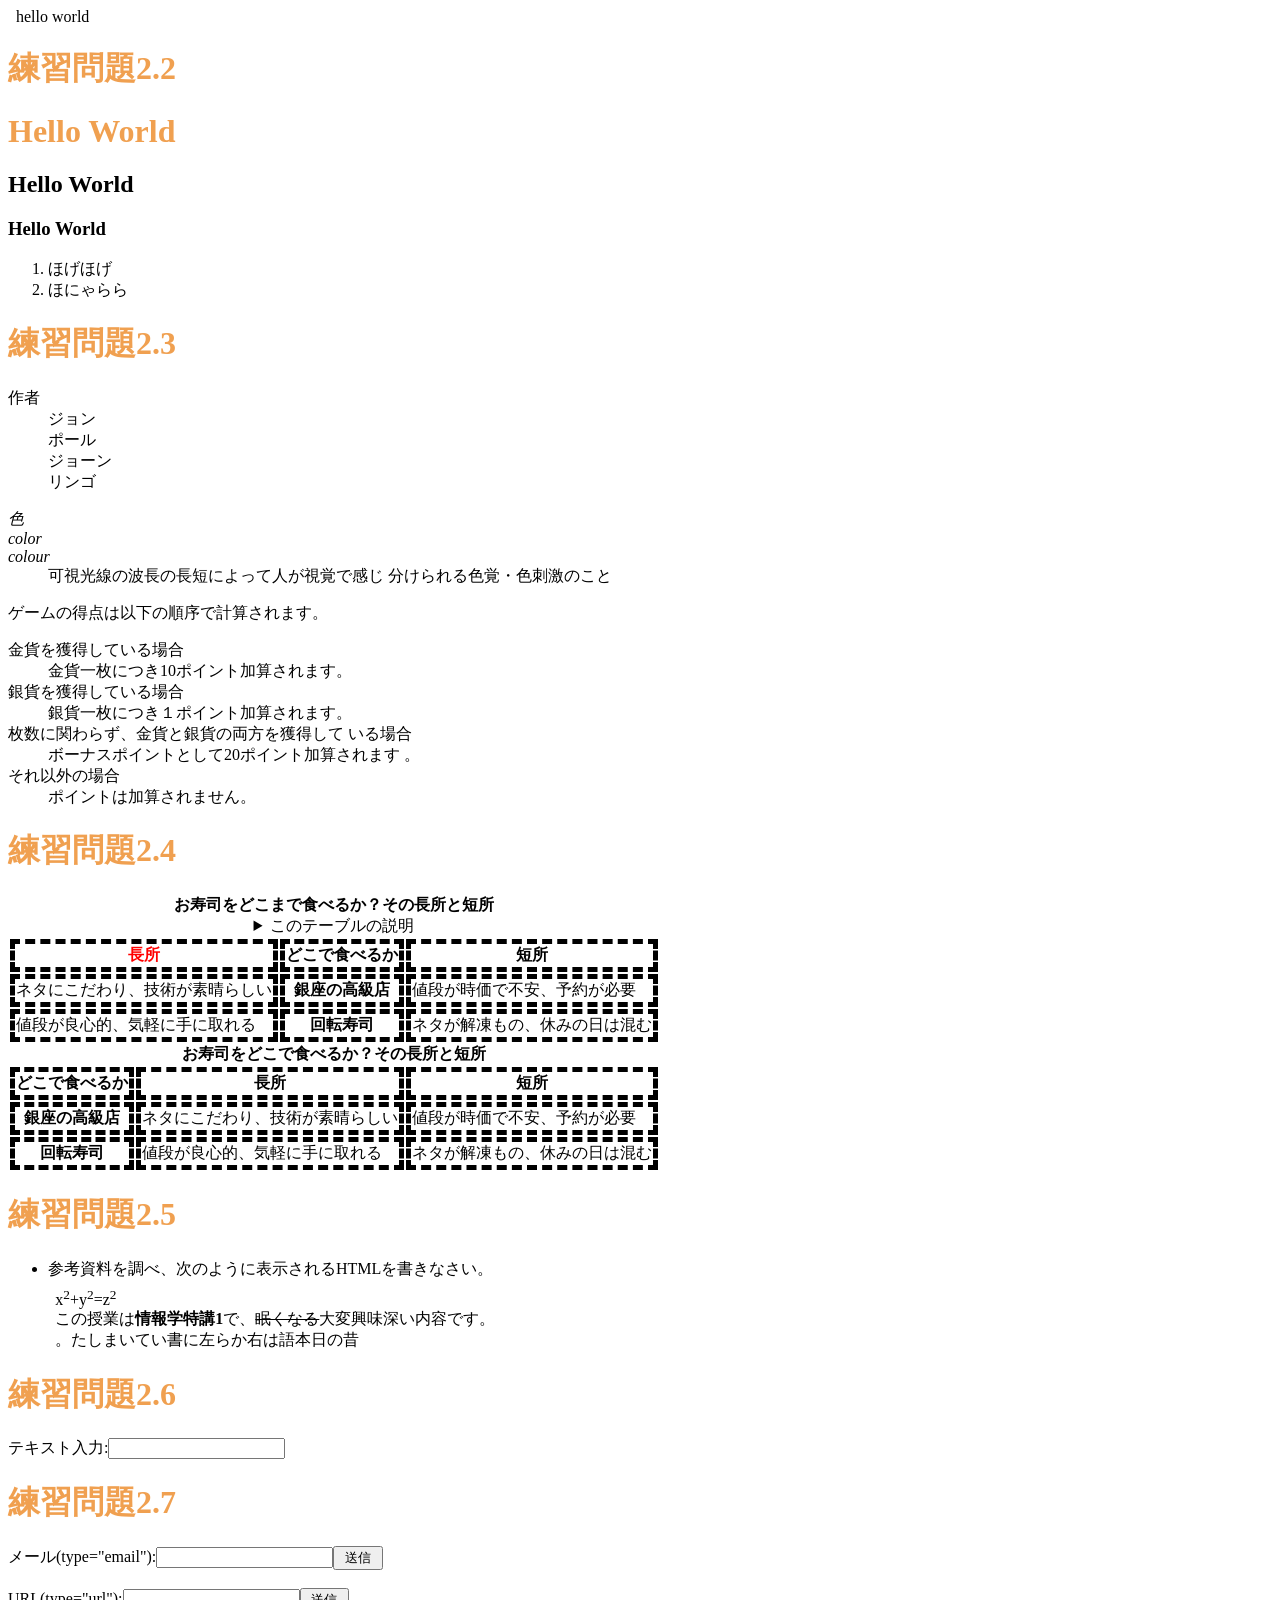
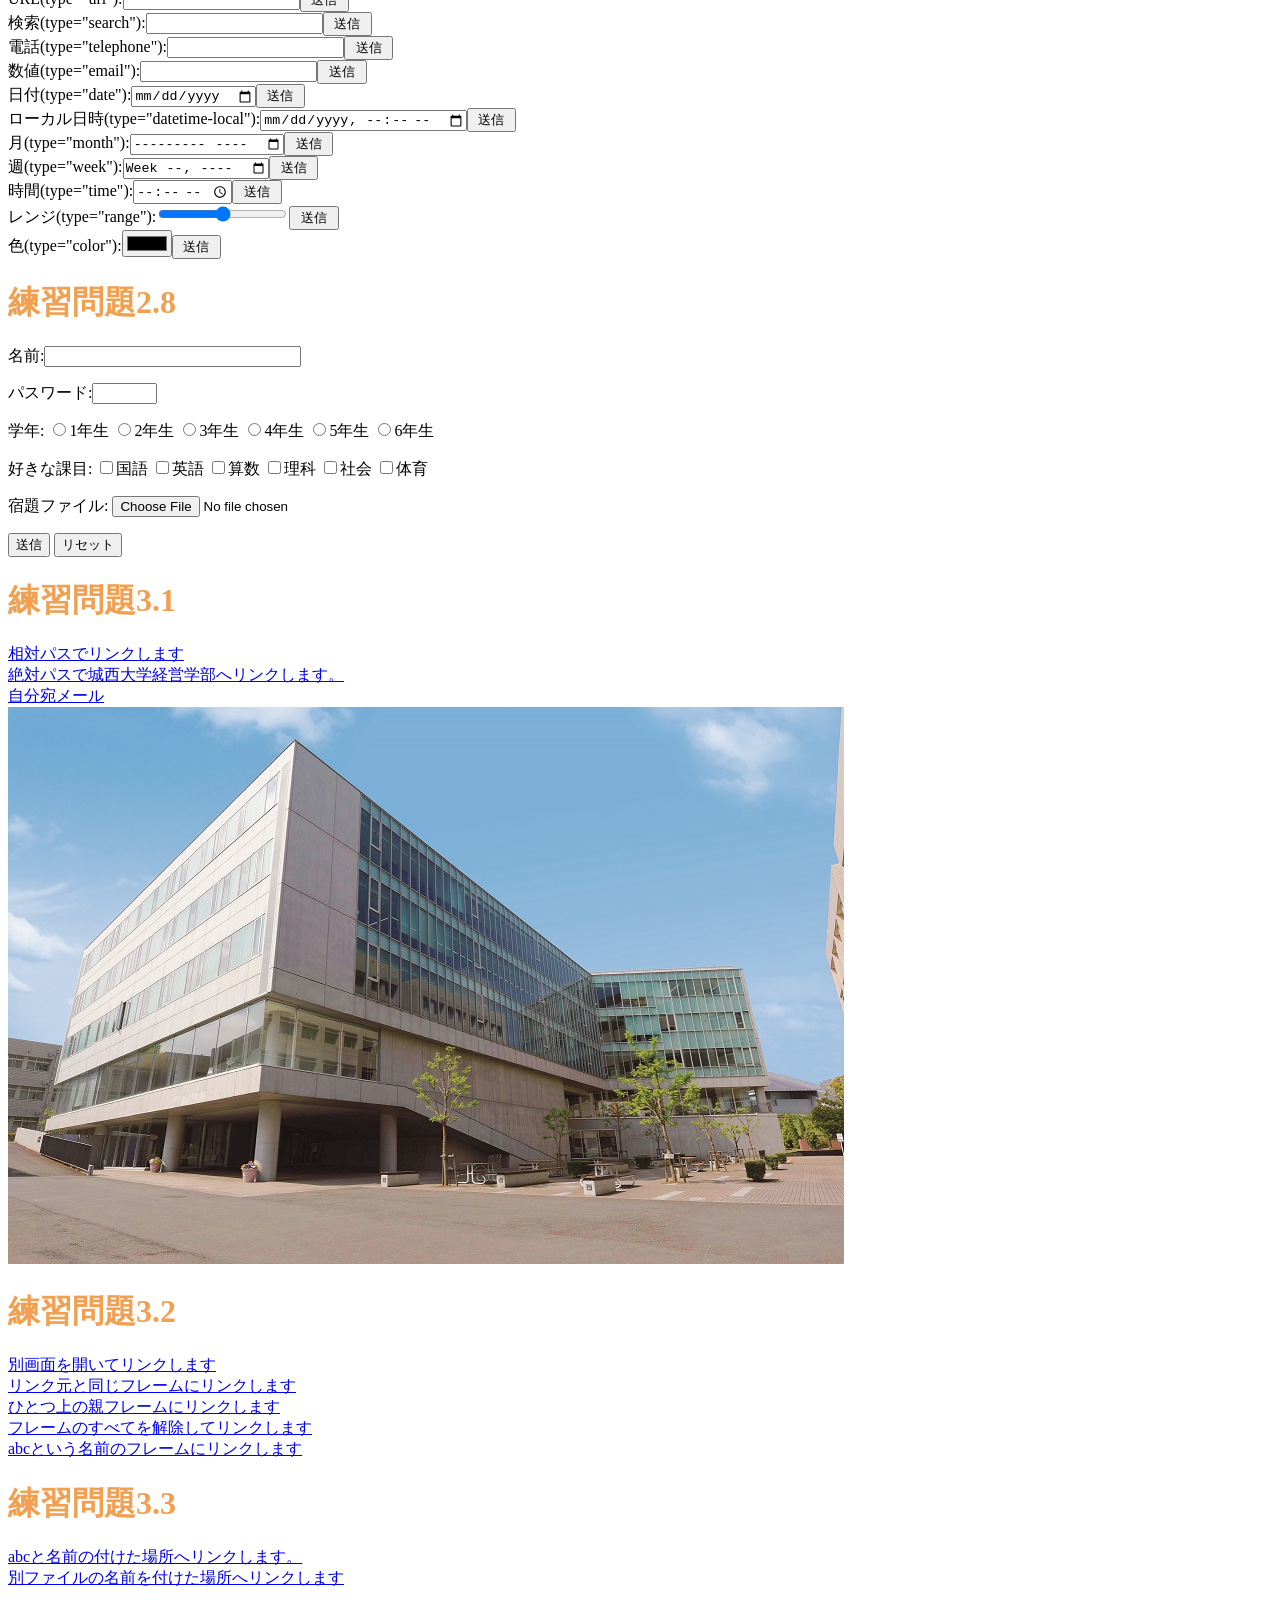
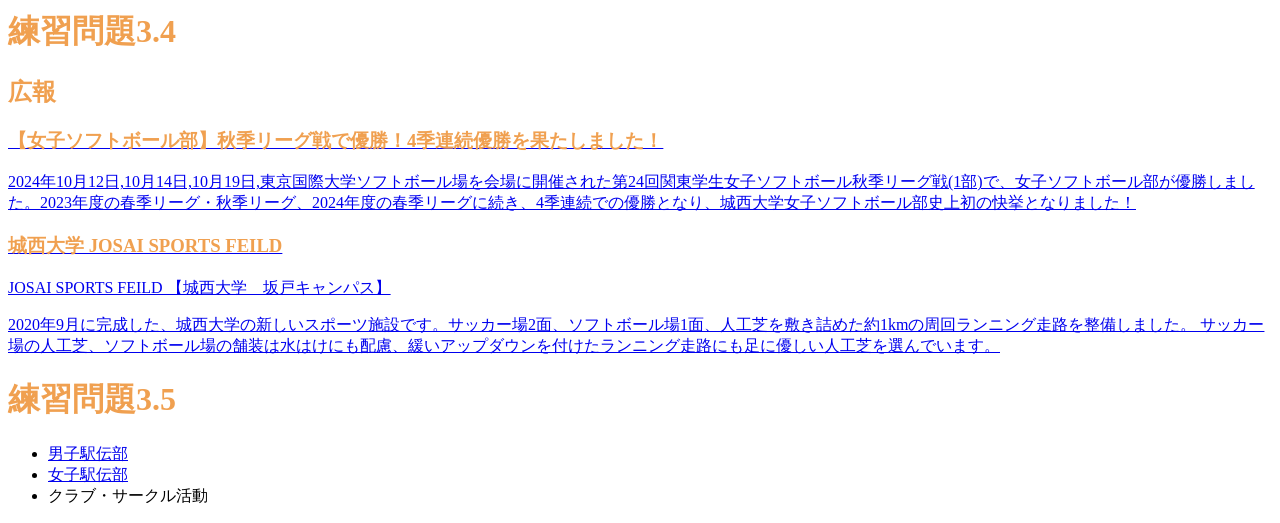
==== commit 665df030: "Update index.html" ====
--- a/index.html
+++ b/index.html
@@ -1,17 +1,15 @@
 <!DOCTYPE html>
-
 <html lang="ja">
-
 <head>
-
 <meta charset="UTF-8">
 <title>Web開発の練習2024</title>
-<link rel="stylesheet" href="mystyle.css"></head>
-    <title>Web開発の練習1</title>
+<link rel="stylesheet"  href="mystyle.css"></head>
 
-</head>
-
-  <body><!--文字の大きさの練習-->
+  <body>
+      
+      <hl>hello world</hl>
+      
+      <!--文字の大きさの練習-->
     <h1>練習問題2.2</h1>
     <h1>Hello World</h1>
     <h2>Hello World</h2>
--- a/mystyle.css
+++ b/mystyle.css
@@ -1,4 +1,9 @@
-/* hl {color:green;}
-hl {color: #F0A050; }
-th,td {border: dashed thick black;}
+th,td { border: dashed thick black; }
+/* h1 {color:green;} */
+h1 { color: #F0A050; }
+th,td{ border: dashed thick black; }
+th.important{ color: red; }
+p.sample1 {border: double 10px #0000ff;}
+p.sample2 {border: inset 10px #ff0000;}
+p.sample3 {margin: 30px 30px;padding: 10px;border:medium solid #ff00ff;
 
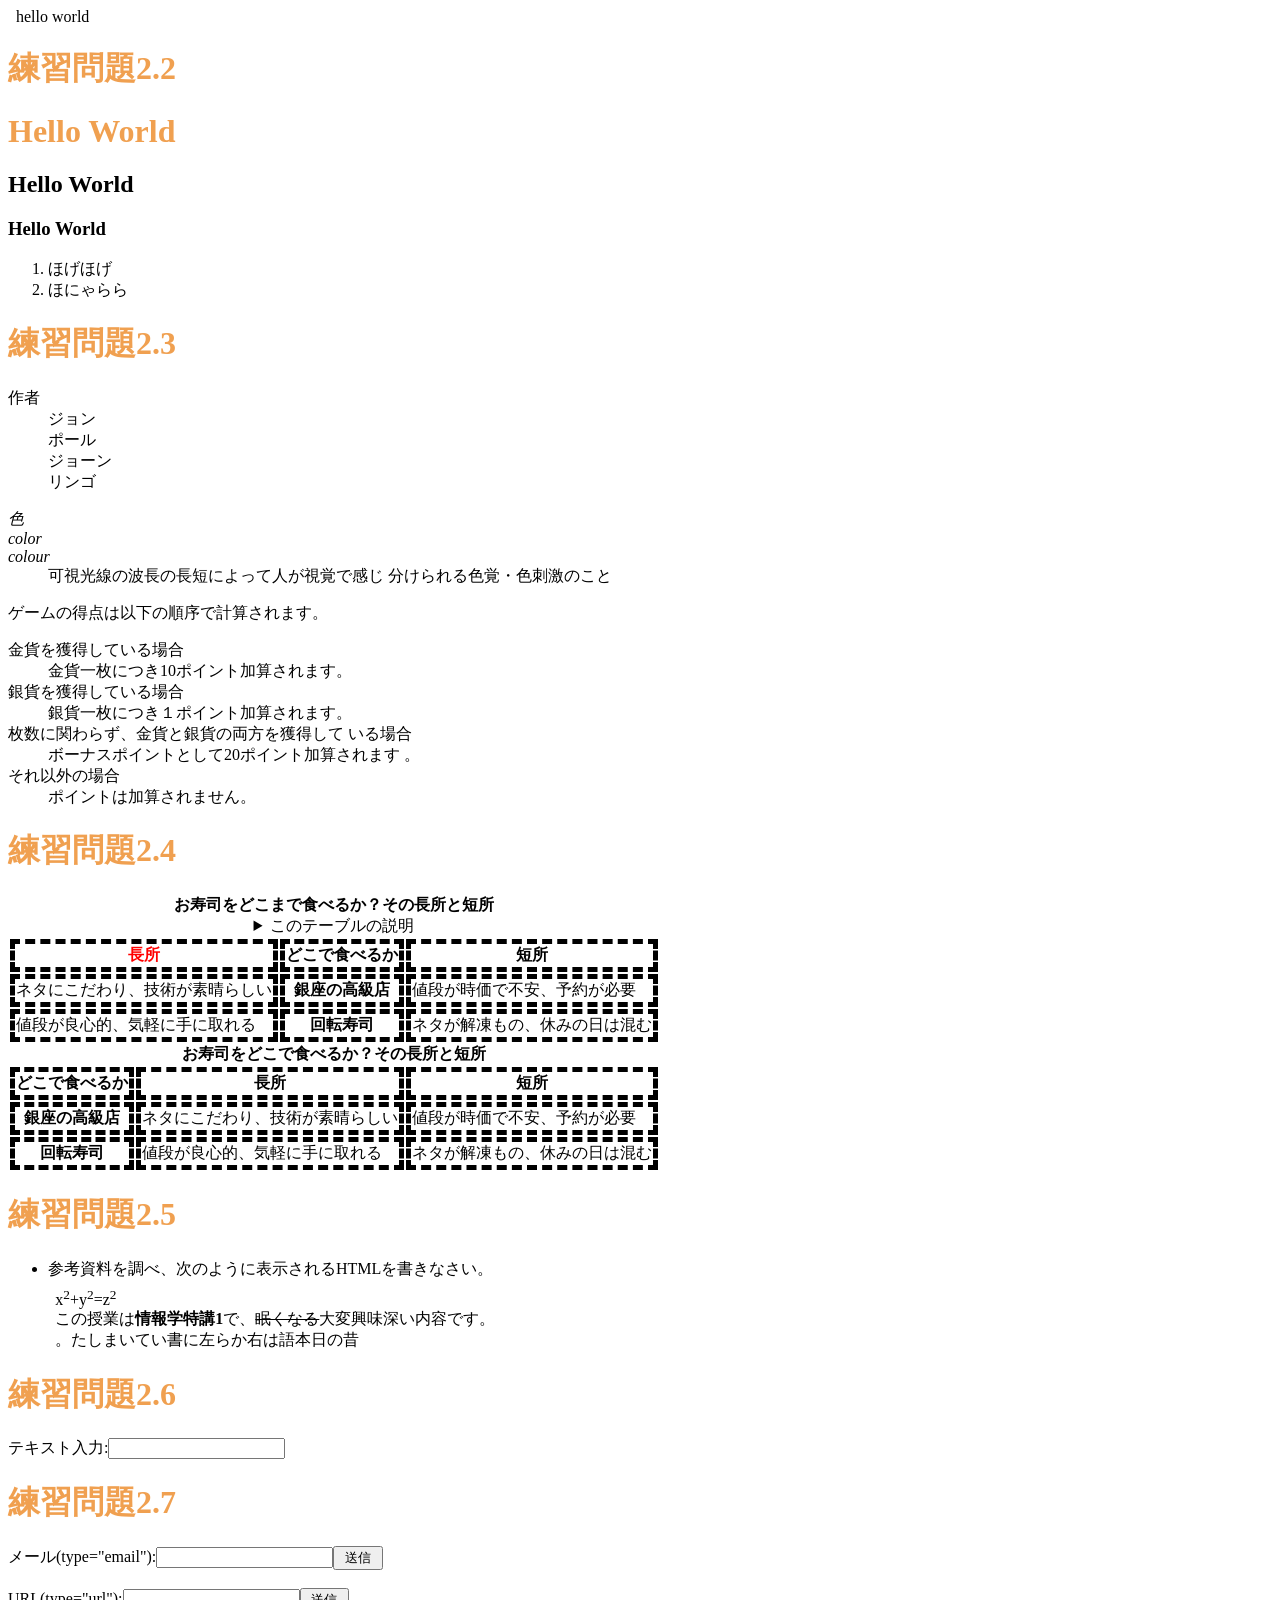
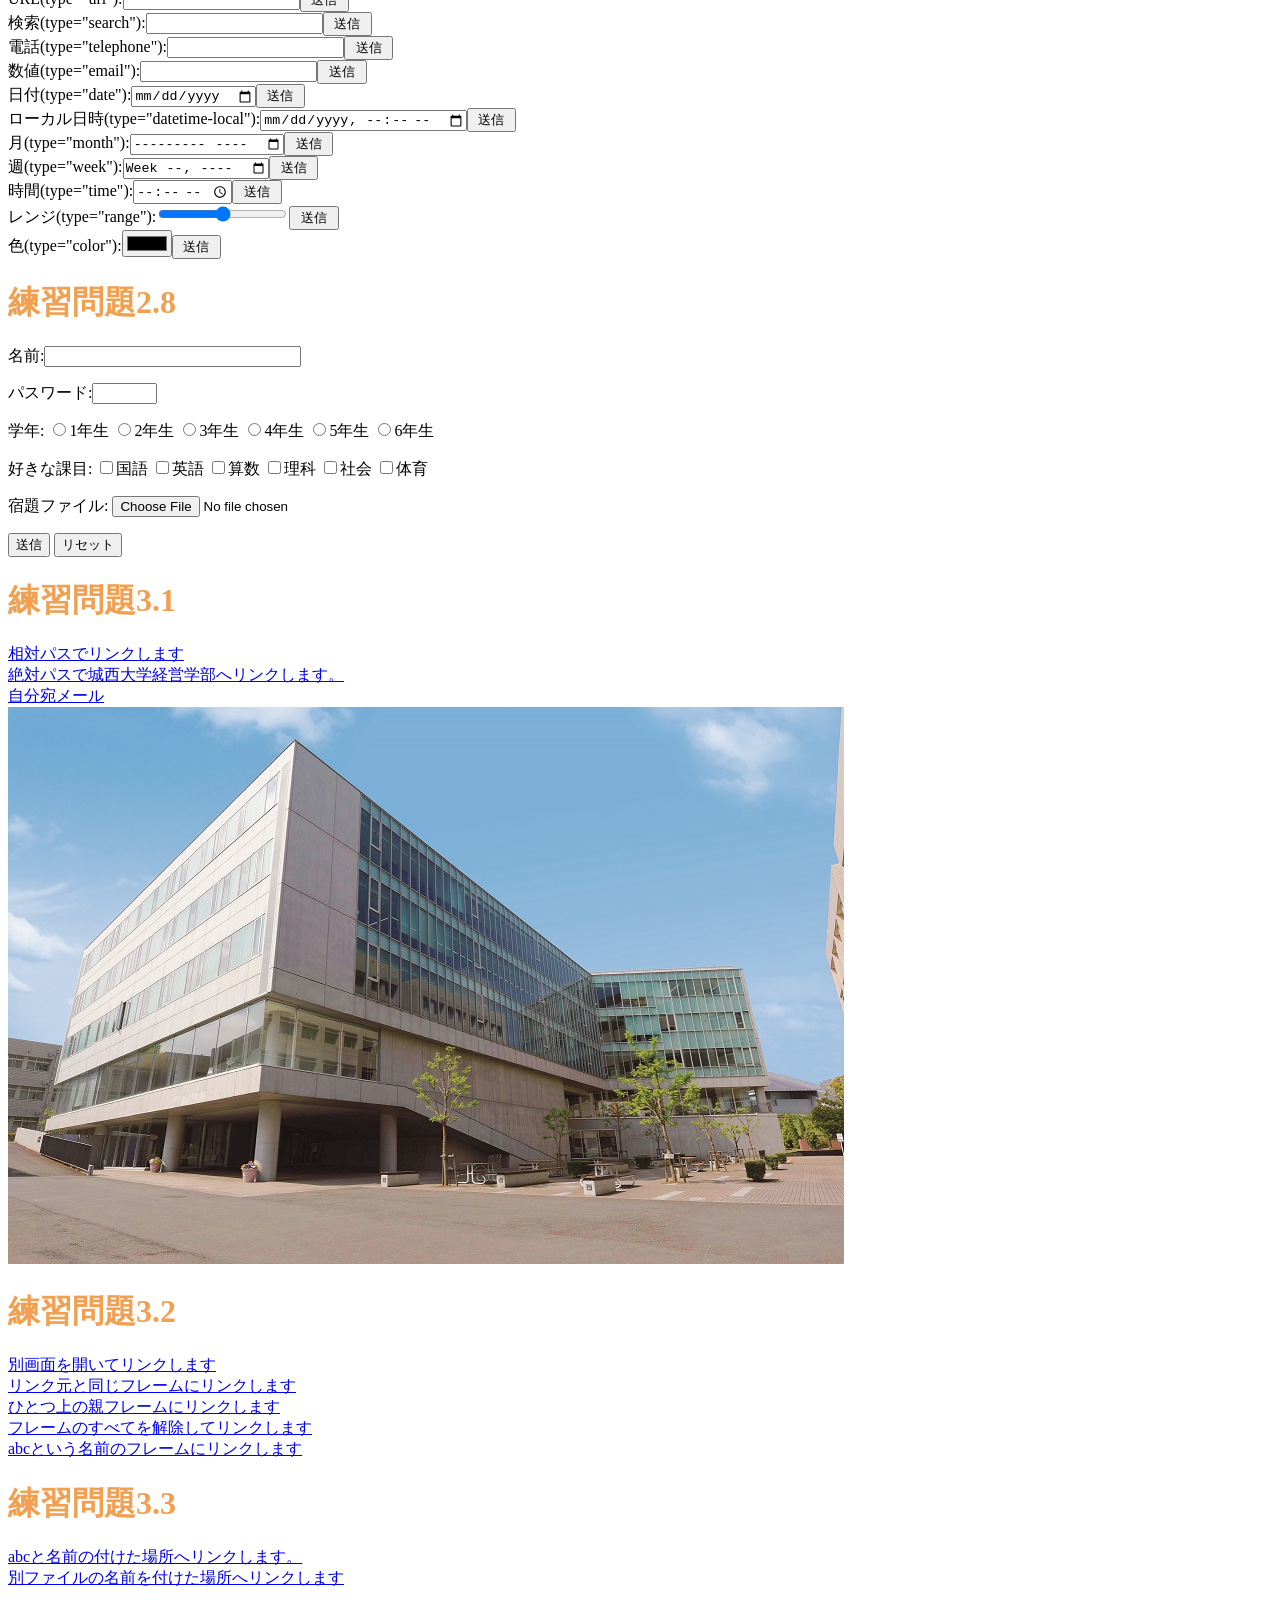
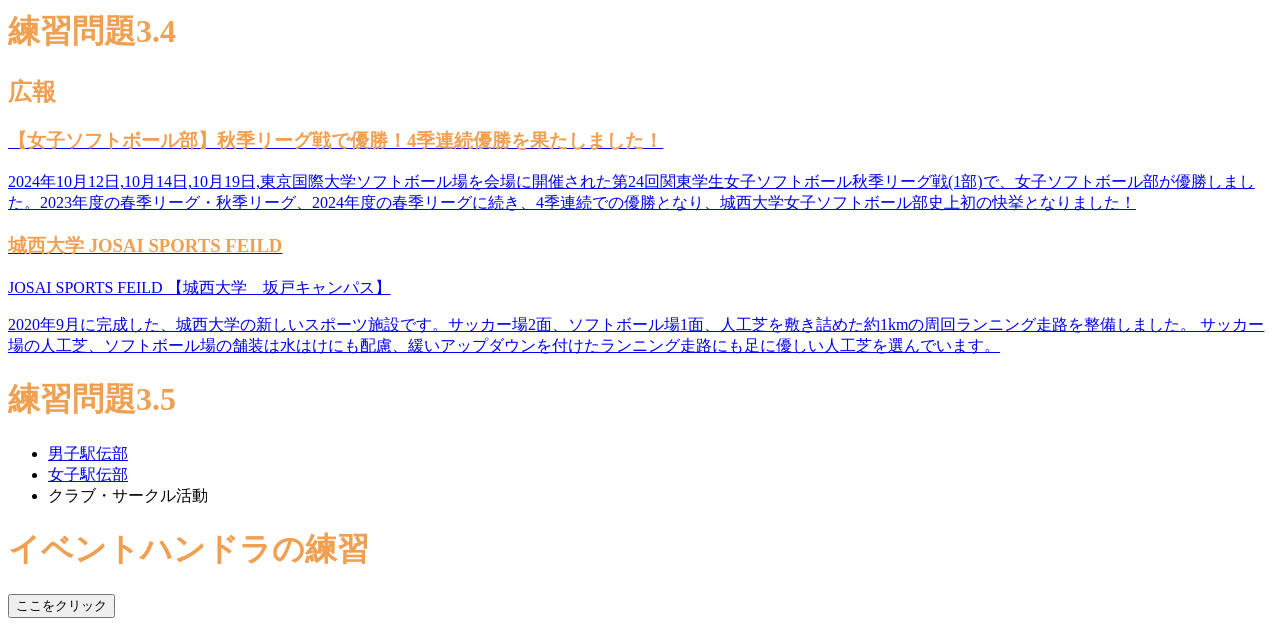
==== commit 6bbdddce: "Update index.html" ====
--- a/index.html
+++ b/index.html
@@ -179,6 +179,8 @@
 <li><a>クラブ・サークル活動</a></li>
 </ul>
 </nav>
+ <h1>イベントハンドラの練習</h1>
+<input type="button" value="ここをクリック" ondblclick="alert('Hello,towa！');">
 
 </body>
 </html>
